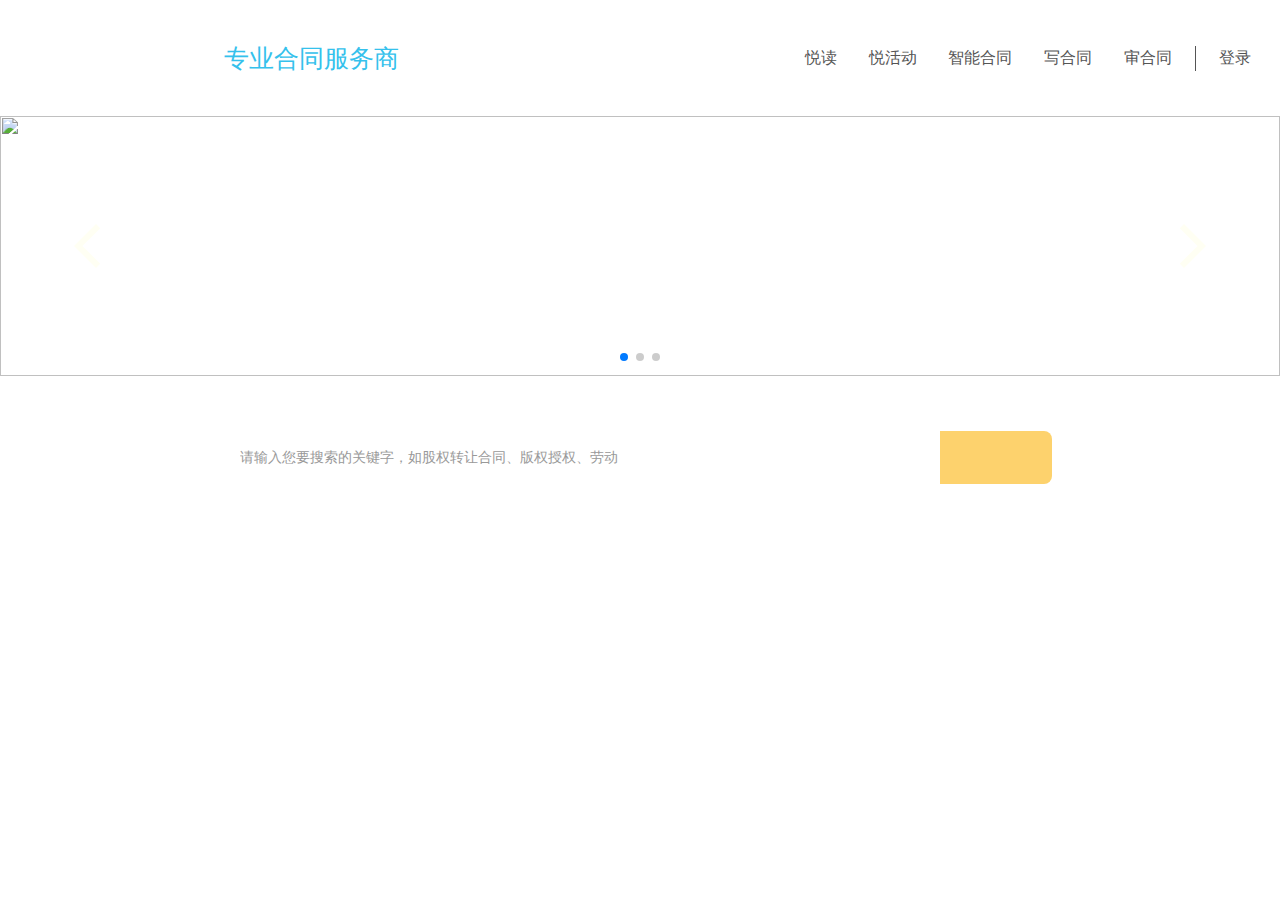
==== index.html @ 9ff9df7d "完成搜索框" ====
<!DOCTYPE html>
<html>
<head>
	<title></title>
	
	<!-- 最新版本的 Bootstrap 核心 CSS 文件 -->
	<link rel="stylesheet" href="https://cdn.bootcss.com/bootstrap/3.3.7/css/bootstrap.min.css" integrity="sha384-BVYiiSIFeK1dGmJRAkycuHAHRg32OmUcww7on3RYdg4Va+PmSTsz/K68vbdEjh4u" crossorigin="anonymous">
	<link rel="stylesheet" type="text/css" href="./css/index.css">
	<!--字体图标-->
	<link rel="stylesheet" type="text/css" href="http://cdn.bootcss.com/font-awesome/4.7.0/css/font-awesome.min.css">
	<link rel="stylesheet" type="text/css" href="./css/bootstrap.min.css">
	<script type="text/javascript" src="./js/bootstrap.js"></script>
	<meta charset="utf-8">
	<link rel="stylesheet" type="text/css" href="./css/swiper.css">
	<script type="text/javascript" src="./js/swiper.js"></script>

	<style type="text/css">
		
		.swiper-button-prev{
		background-image:url("data:image/svg+xml;charset=utf-8,%3Csvg%20xmlns%3D'http%3A%2F%2Fwww.w3.org%2F2000%2Fsvg'%20viewBox%3D'0%200%2027%2044'%3E%3Cpath%20d%3D'M0%2C22L22%2C0l4.2%2C4.2L8.4%2C22l17.8%2C17.8L22%2C44L0%2C22z'%20fill%3D'%23FFFFF3'%2F%3E%3C%2Fsvg%3E");
		margin-left: 5%;
		
	}
	.swiper-button-next{
		background-image:url("data:image/svg+xml;charset=utf-8,%3Csvg%20xmlns%3D'http%3A%2F%2Fwww.w3.org%2F2000%2Fsvg'%20viewBox%3D'0%200%2027%2044'%3E%3Cpath%20d%3D'M27%2C22L5%2C44l-4.2-4.2L18.6%2C22L0.8%2C4.2L5%2C0z'%20fill%3D'%23FFFFF3'%2F%3E%3C%2Fsvg%3E");
		margin-right: 5%;
		
	}
	
	</style>

</head>
<body>
		

	<!--导航-->
	
	<nav class="nav">
		<div class="nav-top-cont container-fluid ">

			<div class="navbar-header">
				<a class="logo1" href="http://www.yuehetong.com"></a>
				<span class="logo2"> 专业合同服务商</span>
			</div>
			
			<div id="navbar-menu">
				<span id="top-main-menu">
					<a href="#" class="btn">悦读</a>
					<a href="#" class="btn">悦活动</a>
					<a href="#" class="btn">智能合同</a>
					<a href="#" class="btn">写合同</a>
					<a href="#" class="btn">审合同</a>
				</span>

				<span id="top-nav-login">
					<span class="split"></span>

					<a href="#" class="btn">
						<i class="fa fa-user-o" aria-hidden="true"></i>
						登录
					</a>

				</span>
			</div>

		</div>
	</nav><!--导航-->

	<!--轮播图-->
	<div class="swiper-container swiper-container-fade swiper-container-horizontal">
	    <div class="swiper-wrapper" style="transition-duration: 0ms;"><div class="swiper-slide swiper-slide-duplicate swiper-slide-prev" data-swiper-slide-index="2" style="width: 798px; transition-duration: 0ms; opacity: 1; transform: translate3d(0px, 0px, 0px);">
	        	<img src="https://s1.yuehetong.com/sitemedia/banner/20170726.jpg">
	        </div>
	        <div class="swiper-slide swiper-slide-active" data-swiper-slide-index="0" style="width: 798px; transition-duration: 0ms; opacity: 1; transform: translate3d(-798px, 0px, 0px);">
	        	<img src="https://s1.yuehetong.com/sitemedia/banner/20170505011.jpg">
	        </div>
	        <div class="swiper-slide swiper-slide-next" data-swiper-slide-index="1" style="width: 798px; transition-duration: 0ms; opacity: 0; transform: translate3d(-1596px, 0px, 0px);">
	        	<img src="https://s1.yuehetong.com/sitemedia/banner/20170505012.jpg">
	        </div>
	        <div class="swiper-slide swiper-slide-duplicate-prev" data-swiper-slide-index="2" style="width: 798px; transition-duration: 0ms; opacity: 0; transform: translate3d(-2394px, 0px, 0px);">
	        	<img src="https://s1.yuehetong.com/sitemedia/banner/20170726.jpg">
	        </div>
	    <div class="swiper-slide swiper-slide-duplicate swiper-slide-duplicate-active" data-swiper-slide-index="0" style="width: 798px; transition-duration: 0ms; opacity: 0; transform: translate3d(-3192px, 0px, 0px);">
	        	<img src="https://s1.yuehetong.com/sitemedia/banner/20170505011.jpg">
	        </div></div>
	    <!-- 如果需要分页器 -->
	    <div class="swiper-pagination swiper-pagination-clickable swiper-pagination-bullets"><span class="swiper-pagination-bullet swiper-pagination-bullet-active"></span><span class="swiper-pagination-bullet"></span><span class="swiper-pagination-bullet"></span></div>
	    
	    <!-- 如果需要导航按钮 -->
	    <div class="swiper-button-prev"></div>
	    <div class="swiper-button-next"></div>
	    
	    
	</div>

	<!--轮播图-->

	<!--搜索框-->
	<div class="search-index">
		<div class="col-sm-8 col-sm-offset-2 col-xs-12 s-inner">
			<p class="num-tips">&nbsp;</p>
			<div class="input-group">
				<input type="text" id="search-key" class="form-control" placeholder="请输入您要搜索的关键字，如股权转让合同、版权授权、劳动">
				<span class="input-group-btn">
					<a href="#" id="search-btn" class="btn" role="button"></a>
				</span>
			</div>
		</div>
	</div>
	<!--搜索框-->







<script>        
	  
    var swiper = new Swiper('.swiper-container', {
      
      spaceBetween: 0,
      autoplay: true,
      effect: 'fade',
      loop: true,
      pagination: {
        el: '.swiper-pagination',
        clickable: true,
      },
      navigation: {
        nextEl: '.swiper-button-next',
        prevEl: '.swiper-button-prev',
      },
    });
       
	  </script>



	
</body>
</html>
---- css/index.css ----
body{
	font-family: "Segoe UI","Lucida Grande",Helvetica,Arial,"Microsoft YaHei",FreeSans,Arimo,
				 "Droid Sans","wenquanyi micro hei","Hiragino Sans GB","Hiragino Sans GB W3",
				  FontAwesome,sans-serif;
	background: #f5f5f5;
	padding: 0;
	margin: 0;
}

a:link,a:focus,a:active,a:visited,.btn.active.focus,.btn.active:focus,.btn.focus,.btn:active.focus,.btn:active:focus,.btn:focus,.btn.active,.btn:active {
 text-decoration:none;
 outline:0;
 box-shadow:none;
 -webkit-box-shadow:none
}

.nav{
	margin-bottom: 0;
	padding-left: 0;
	list-style: none;
}
.nav-top-cont{
	height: 115px;
	line-height: 115px;
	padding-left: 80px;
	background: #fff;
}

#navbar-menu{
	display: block;
	float: right;
	height: 115px;
	line-height: 115px;
}

#navbar-menu #top-nav-bt{
	display: inline-block;
	font-size: 1.5em;
	margin-top: -3px;
}

#navbar-menu .btn{
	
}

#navbar-menu a {
	color: #555;
	padding: 3px 10px; 
	font-size: 1.14em;
	margin: 0 3px;
}


#navbar-menu a:hover {
	 background: #35c1ec;
	 border-radius: 6px;
	 color: #fff;
}
#navbar-menu a.sel {
	
}
#navbar-menu a.top-notice,#navbar-menu a.top-notice:hover {
	
}


#navbar-menu .split{
	display: inline-block;
	margin: 0 5px;
	border-left: 1px solid #555;
	color: #555;
	
	height: 25px;
	vertical-align: middle;
}

.logo1{
	width: 195px;
	height: 80px;
	margin-top: 5px;
	
	background: url(https://s1.yuehetong.com/sitemedia/pics/yue-sprit001.png) no-repeat 0px 0px;
	display: inline-block;
	vertical-align: middle;
}

.logo2{
	font-size: 1.8em;
	padding-left: 10px;
	font-weight: 100;
	color: #35c1ec;
	vertical-align: middle;
	margin:0;
	line-height: 115px;
}


.search-index{
	height: 150px;
	background: url('https://s1.yuehetong.com/sitemedia/pics/s_bg.jpg');
	background-repeat: repeat; 
}
.s-inner{
	margin-top: 25px;
}
#search-key{
	border-top-left-radius: 8px;
	border-bottom-left-radius: 8px;
	height: 53px;
	box-shadow: none;
	border: 0;
}

#search-btn{
	height: 53px;
	width: 112px;
	border-top-right-radius: 8px;
	border-bottom-right-radius: 8px;
	background: #fdd26d url(https://s1.yuehetong.com/sitemedia/pics/yue-sprit001.png) 50% -125px no-repeat;
}


 .swiper-container {
      width: 100%;
      height: 260px;
      
    }
    .swiper-slide {
      text-align: center;
      font-size: 18px;
      background: #fff;

      /* Center slide text vertically */
      display: -webkit-box;
      display: -ms-flexbox;
      display: -webkit-flex;
      display: flex;
      -webkit-box-pack: center;
      -ms-flex-pack: center;
      -webkit-justify-content: center;
      justify-content: center;
      -webkit-box-align: center;
      -ms-flex-align: center;
      -webkit-align-items: center;
      align-items: center;
    }

	
    .swiper-slide img{
    	height: 100%;
    	width: 100%;
    }
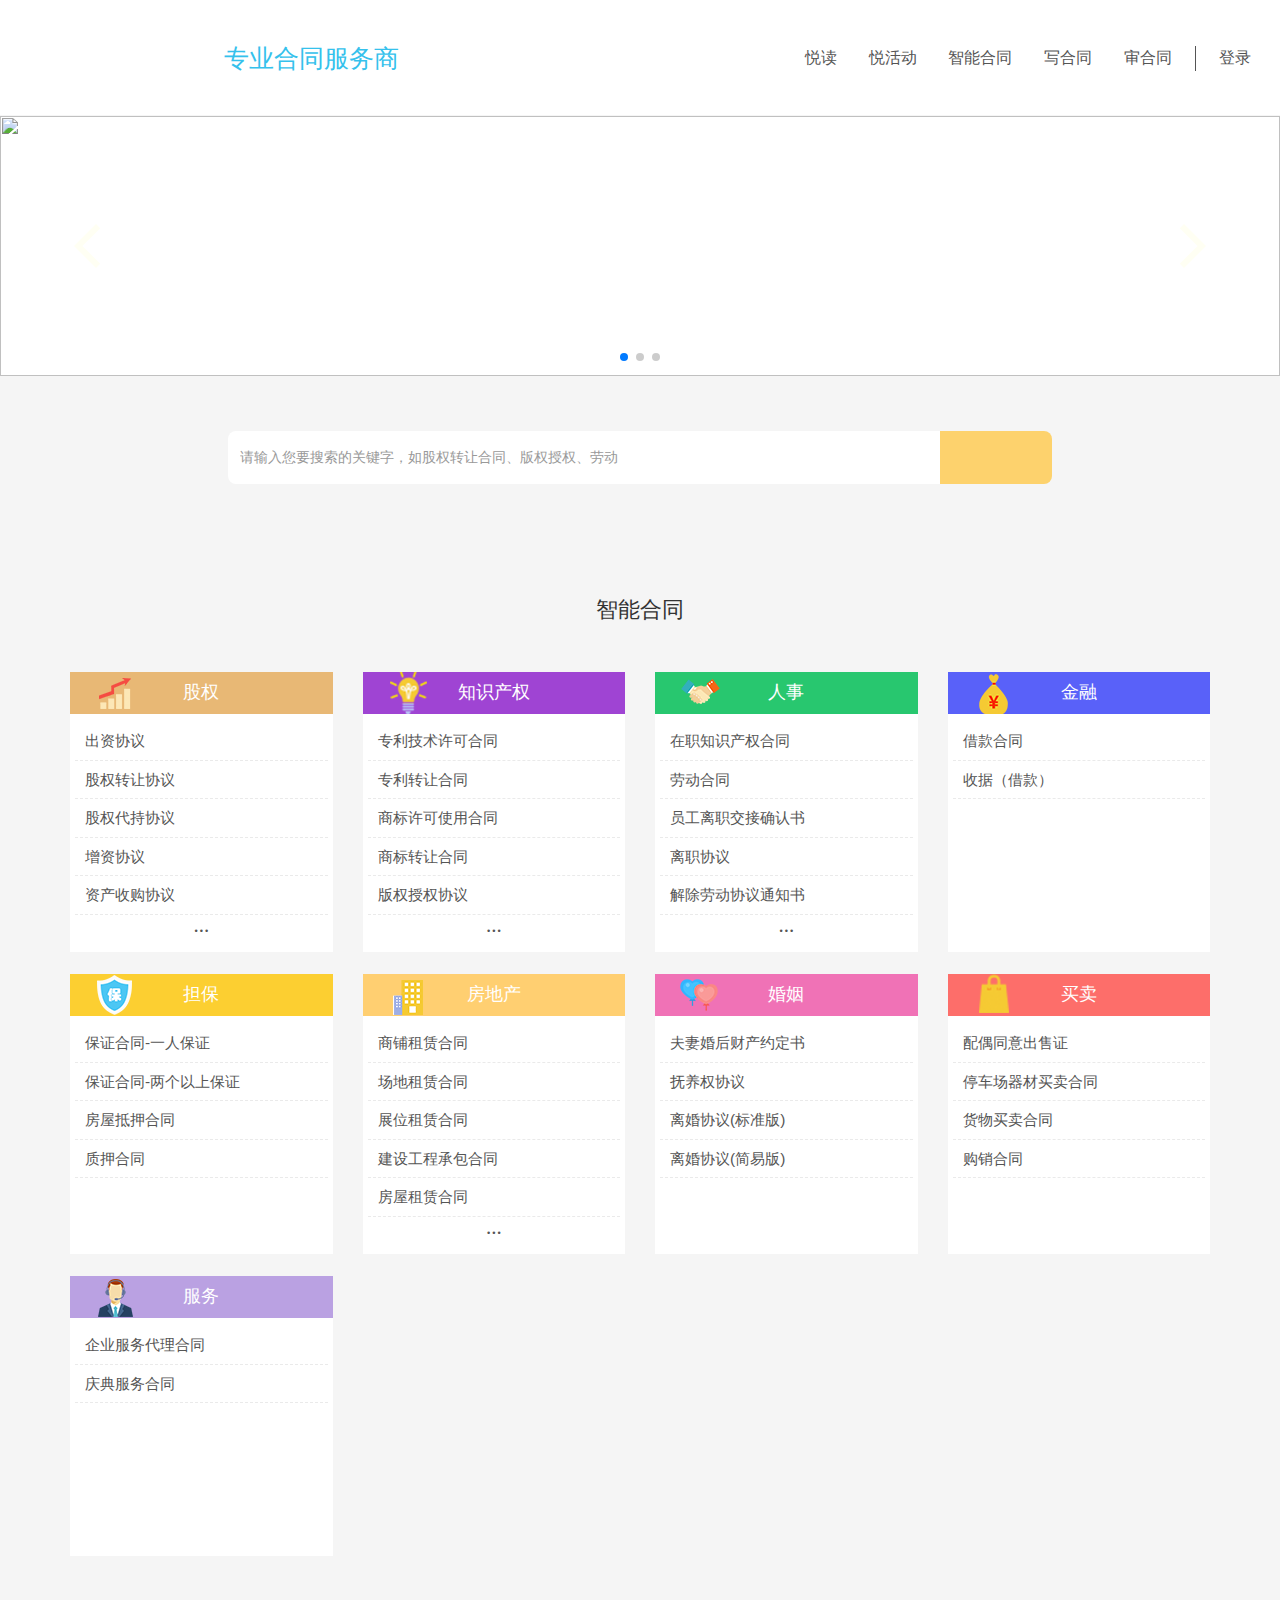
==== commit 81fed5d4: "index-group" ====
--- a/index.html
+++ b/index.html
@@ -25,6 +25,10 @@
 		background-image:url("data:image/svg+xml;charset=utf-8,%3Csvg%20xmlns%3D'http%3A%2F%2Fwww.w3.org%2F2000%2Fsvg'%20viewBox%3D'0%200%2027%2044'%3E%3Cpath%20d%3D'M27%2C22L5%2C44l-4.2-4.2L18.6%2C22L0.8%2C4.2L5%2C0z'%20fill%3D'%23FFFFF3'%2F%3E%3C%2Fsvg%3E");
 		margin-right: 5%;
 		
+	}
+
+	body{
+		background-color: #f5f5f5;
 	}
 	
 	</style>
@@ -110,6 +114,188 @@
 	<!--搜索框-->
 
 
+	<!--智能合同-->
+	<div class="container index-body">
+
+		<h2 class="index-title">智能合同</h2>
+		<div class="row">
+
+			<!--主体部分-->
+			<div id="index-group" >
+
+				<!--股权-->
+				<div id="aic_interest" class="col-md-3 col-sm-4 col-xs-6 i-c-item-outer">
+					<div class="i-c-item">
+						<a href="#">
+							<div class="i-c-p i-c-p2">
+								<h2 class="i-c-ph">股权</h2>
+							</div>
+						</a>
+						<ul class="i-c-list">
+							<li><a href="#" title="出资协议">出资协议</a></li>
+							<li><a href="#" title="股权转让协议">股权转让协议</a></li>
+							<li><a href="#" title="股权代持协议">股权代持协议</a></li>
+							<li><a href="#" title="增资协议">增资协议</a></li>
+							<li><a href="#" title="资产收购协议">资产收购协议</a></li>
+						</ul>
+						<a href="#" class="more-bt2">...</a>
+					</div>
+				</div>
+
+				<!--知识产权-->
+				<div id="aic_cp" class="col-md-3 col-sm-4 col-xs-6 i-c-item-outer">
+					<div class="i-c-item">
+						<a href="#">
+							<div class="i-c-p i-c-p7">
+								<h2 class="i-c-ph">知识产权</h2>
+							</div>
+						</a>
+						<ul class="i-c-list">
+							<li><a href="#" title="专利技术许可合同">专利技术许可合同</a></li>
+							<li><a href="#" title="专利转让合同">专利转让合同</a></li>
+							<li><a href="#" title="商标许可使用合同">商标许可使用合同</a></li>
+							<li><a href="#" title="商标转让合同">商标转让合同</a></li>
+							<li><a href="#" title="版权授权协议">版权授权协议</a></li>
+						</ul>
+						<a href="#" class="more-bt2">...</a>
+					</div>
+				</div>
+				
+				<!--人事-->
+				<div id="aic_hr" class="col-md-3 col-sm-4 col-xs-6 i-c-item-outer">
+					<div class="i-c-item">
+						<a href="#">
+							<div class="i-c-p i-c-p5">
+								<h2 class="i-c-ph">人事</h2>
+							</div>
+						</a>
+						<ul class="i-c-list">
+							<li><a href="#" title="在职知识产权合同">在职知识产权合同</a></li>
+							<li><a href="#" title="劳动合同">劳动合同</a></li>
+							<li><a href="#" title="员工离职交接确认书">员工离职交接确认书</a></li>
+							<li><a href="#" title="离职协议">离职协议</a></li>
+							<li><a href="#" title="解除劳动协议通知书">解除劳动协议通知书</a></li>
+						</ul>
+						<a href="#" class="more-bt2">...</a>
+					</div>
+				</div>
+
+				<!--金融-->
+				<div id="aic_finance" class="col-md-3 col-sm-4 col-xs-6 i-c-item-outer">
+					<div class="i-c-item">
+						<a href="#">
+							<div class="i-c-p i-c-p1">
+								<h2 class="i-c-ph">金融</h2>
+							</div>
+						</a>
+						<ul class="i-c-list">
+							<li><a href="#" title="借款合同">借款合同</a></li>
+							<li><a href="#" title="收据（借款）">收据（借款）</a></li>
+							
+						</ul>
+						
+					</div>
+				</div>			
+
+				<!--担保-->
+				<div id="aic_guarantee" class="col-md-3 col-sm-4 col-xs-6 i-c-item-outer">
+					<div class="i-c-item">
+						<a href="#">
+							<div class="i-c-p i-c-p4">
+								<h2 class="i-c-ph">担保</h2>
+							</div>
+						</a>
+						<ul class="i-c-list">
+							<li><a href="#" title="保证合同-一人保证">保证合同-一人保证</a></li>
+							<li><a href="#" title="保证合同-两个以上保证">保证合同-两个以上保证</a></li>
+							<li><a href="#" title="房屋抵押合同">房屋抵押合同</a></li>
+							<li><a href="#" title="质押合同">质押合同</a></li>
+						</ul>
+						
+					</div>
+				</div>
+
+				<!--房地产-->
+				<div id="aic_estate" class="col-md-3 col-sm-4 col-xs-6 i-c-item-outer">
+					<div class="i-c-item">
+						<a href="#">
+							<div class="i-c-p i-c-p6">
+								<h2 class="i-c-ph">房地产</h2>
+							</div>
+						</a>
+						<ul class="i-c-list">
+							<li><a href="#" title="商铺租赁合同">商铺租赁合同</a></li>
+							<li><a href="#" title="场地租赁合同(农村)">场地租赁合同</a></li>
+							<li><a href="#" title="展位租赁合同">展位租赁合同</a></li>
+							<li><a href="#" title="建设工程承包合同">建设工程承包合同</a></li>
+							<li><a href="#" title="房屋租赁合同">房屋租赁合同</a></li>
+						</ul>
+						<a href="#" class="more-bt2">...</a>
+					</div>
+				</div>
+
+				<!--婚姻-->
+				<div id="aic_marriage" class="col-md-3 col-sm-4 col-xs-6 i-c-item-outer">
+					<div class="i-c-item">
+						<a href="#">
+							<div class="i-c-p i-c-p3">
+								<h2 class="i-c-ph">婚姻</h2>
+							</div>
+						</a>
+						<ul class="i-c-list">
+							<li><a href="#" title="夫妻婚后财产约定书">夫妻婚后财产约定书</a></li>
+							<li><a href="#" title="抚养权协议">抚养权协议</a></li>
+							<li><a href="#" title="离婚协议(标准版)">离婚协议(标准版)</a></li>
+							<li><a href="#" title="离婚协议(简易版)">离婚协议(简易版)</a></li>
+						</ul>
+						
+					</div>
+				</div>
+
+				<!--买卖-->
+				<div id="aic_sale" class="col-md-3 col-sm-4 col-xs-6 i-c-item-outer">
+					<div class="i-c-item">
+						<a href="#">
+							<div class="i-c-p i-c-p8">
+								<h2 class="i-c-ph">买卖</h2>
+							</div>
+						</a>
+						<ul class="i-c-list">
+							<li><a href="#" title="配偶同意出售证">配偶同意出售证</a></li>
+							<li><a href="#" title="停车场器材买卖合同">停车场器材买卖合同</a></li>
+							<li><a href="#" title="货物买卖合同">货物买卖合同</a></li>
+							<li><a href="#" title="购销合同">购销合同</a></li>
+						</ul>
+						
+					</div>
+				</div>	
+
+				<!--服务-->
+				<div id="aic_sevrice" class="col-md-3 col-sm-4 col-xs-6 i-c-item-outer">
+					<div class="i-c-item">
+						<a href="#">
+							<div class="i-c-p i-c-p9">
+								<h2 class="i-c-ph">服务</h2>
+							</div>
+						</a>
+						<ul class="i-c-list">
+							<li><a href="#" title="企业服务代理合同">企业服务代理合同</a></li>
+							<li><a href="#" title="庆典服务合同">庆典服务合同</a></li>	
+						</ul>
+						
+					</div>
+				</div>
+
+
+
+
+
+			</div>
+		</div>
+		
+	</div>
+	<!--智能合同-->
+
 
 
 
--- a/css/index.css
+++ b/css/index.css
@@ -11,9 +11,11 @@
  text-decoration:none;
  outline:0;
  box-shadow:none;
- -webkit-box-shadow:none
-}
-
+ -webkit-box-shadow:none;
+}
+
+
+/* 导航样式 */
 .nav{
 	margin-bottom: 0;
 	padding-left: 0;
@@ -95,37 +97,13 @@
 }
 
 
-.search-index{
-	height: 150px;
-	background: url('https://s1.yuehetong.com/sitemedia/pics/s_bg.jpg');
-	background-repeat: repeat; 
-}
-.s-inner{
-	margin-top: 25px;
-}
-#search-key{
-	border-top-left-radius: 8px;
-	border-bottom-left-radius: 8px;
-	height: 53px;
-	box-shadow: none;
-	border: 0;
-}
-
-#search-btn{
-	height: 53px;
-	width: 112px;
-	border-top-right-radius: 8px;
-	border-bottom-right-radius: 8px;
-	background: #fdd26d url(https://s1.yuehetong.com/sitemedia/pics/yue-sprit001.png) 50% -125px no-repeat;
-}
-
-
- .swiper-container {
+/* 轮播图样式 */
+.swiper-container {
       width: 100%;
       height: 260px;
       
-    }
-    .swiper-slide {
+}
+.swiper-slide {
       text-align: center;
       font-size: 18px;
       background: #fff;
@@ -143,10 +121,136 @@
       -ms-flex-align: center;
       -webkit-align-items: center;
       align-items: center;
-    }
-
-	
-    .swiper-slide img{
+}
+
+	
+.swiper-slide img{
     	height: 100%;
     	width: 100%;
-    }+}
+
+
+/* 搜素框样式 */
+.search-index{
+	height: 150px;
+	background: url('https://s1.yuehetong.com/sitemedia/pics/s_bg.jpg');
+	background-repeat: repeat; 
+}
+.s-inner{
+	margin-top: 25px;
+}
+#search-key{
+	border-top-left-radius: 8px;
+	border-bottom-left-radius: 8px;
+	height: 53px;
+	box-shadow: none;
+	border: 0;
+}
+
+#search-btn{
+	height: 53px;
+	width: 112px;
+	border-top-right-radius: 8px;
+	border-bottom-right-radius: 8px;
+	background: #fdd26d url(https://s1.yuehetong.com/sitemedia/pics/yue-sprit001.png) 50% -125px no-repeat;
+}
+
+/* 智能合同样式 */
+
+.index-body{
+	margin-top: 22px;
+	margin-bottom: 22px;
+}
+
+.index-title{
+	text-align: center;
+	font-size: 1.6em;
+	margin-top: 50px;
+	margin-bottom: 50px;
+}
+
+.i-c-item{
+	height: 280px;
+	margin-bottom: 22px;
+	background-color: #fff;
+	overflow: hidden;
+}
+
+.i-c-item .more-bt2{
+	font-size: 1.5em;
+	margin-top: -5px;
+	font-family: "新宋体","宋体";
+	display: block;
+	text-align: center;
+}
+
+.i-c-item-outer{
+	padding-left: 10px;
+	padding-right: 10px;
+}
+
+#index-group .i-c-p{
+	height:42px;
+	position: relative;
+	overflow: hidden;
+	text-align: center;
+}
+#index-group .i-c-item a{
+	color: #555;
+	text-decoration: none;
+}
+.i-c-list{
+	padding: 8px 5px 0 5px;
+	margin-bottom: 0;
+}
+
+.i-c-list li{
+	height: 2.5em;
+	line-height: 2.5em;
+	list-style: none;
+	border-bottom: 1px dashed #eaeaea;
+	padding-left: 10px;
+	font-size: 1.1em;
+	overflow: hidden;
+}
+
+.i-c-ph{
+	color: #fff;
+	font-size: 1.3em;
+	text-align: center;
+	margin: 0;
+	position: absolute;
+	z-index: 10;
+	font-weight: 400;
+	left: 0;
+	width: 100%;
+	bottom: .7em;
+}
+.i-c-p1{
+	background: #5961F9 url("../img/yue-sprit004.png") no-repeat 25px 1px
+}
+.i-c-p2{
+	background: #e8b875 url("../img/yue-sprit004.png") no-repeat 25px -47px
+}
+.i-c-p3{
+	background: #F072B6 url("../img/yue-sprit004.png") no-repeat 25px -89px
+}
+.i-c-p4{
+	background: #FCCF31 url("../img/yue-sprit004.png") no-repeat 25px -130px
+}
+.i-c-p5{
+	background: #28C76F url("../img/yue-sprit004.png") no-repeat 25px -172px
+}
+.i-c-p6{
+	background: #FFCF71 url("../img/yue-sprit004.png") no-repeat 25px -208px
+}
+.i-c-p7{
+	background: #9F44D3  url("../img/yue-sprit004.png") no-repeat 25px -260px
+}
+.i-c-p8{
+	background: #FD6E6A url("../img/yue-sprit004.png") no-repeat 25px -315px
+}
+.i-c-p9{
+	background: #baa1e2 url("../img/yue-sprit004.png") no-repeat 25px -365px
+}
+
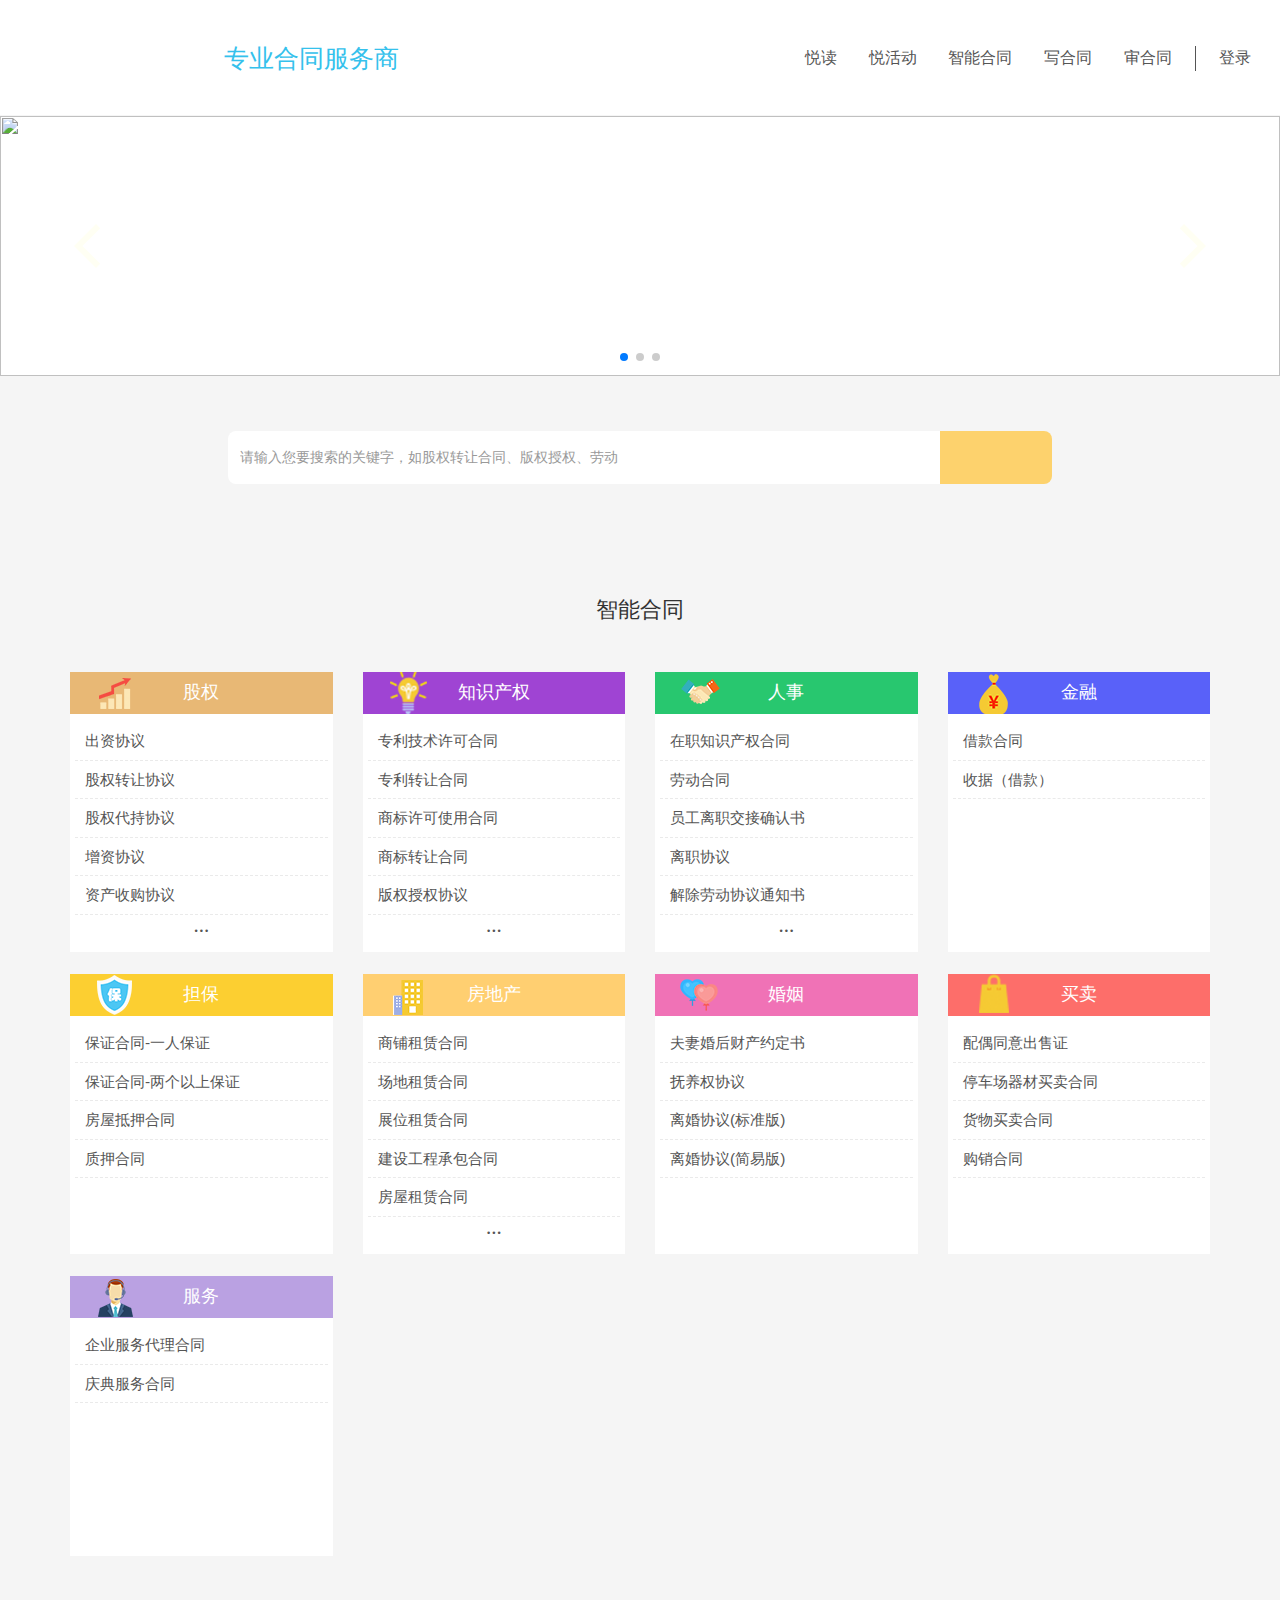
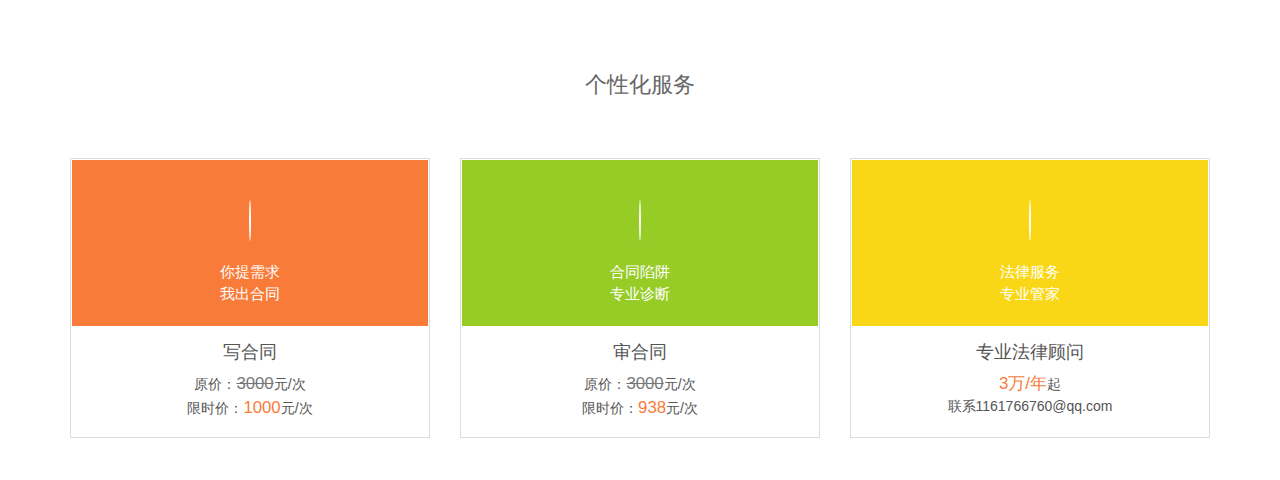
==== commit fae3954a: "个性化服务板块" ====
--- a/index.html
+++ b/index.html
@@ -190,8 +190,7 @@
 						</a>
 						<ul class="i-c-list">
 							<li><a href="#" title="借款合同">借款合同</a></li>
-							<li><a href="#" title="收据（借款）">收据（借款）</a></li>
-							
+							<li><a href="#" title="收据（借款）">收据（借款）</a></li>	
 						</ul>
 						
 					</div>
@@ -286,9 +285,7 @@
 					</div>
 				</div>
 
-
-
-
+				<div class="clearfix"></div>
 
 			</div>
 		</div>
@@ -296,6 +293,54 @@
 	</div>
 	<!--智能合同-->
 
+	<!--个性化服务-->
+	<div class="container-fluid main-body busrow">
+		<div class="container">
+			<h2 class="m-h2 m-h2-mb">个性化服务</h2>
+			<div class="row">
+				<!--你提需求，我出合同-->
+				<div class="col-sm-4 col-xs-12">
+					<a href="#" class="busblock" style="text-decoration: none;">
+						<div class="buspicblock" style="background: #f97b39">
+							<i class="fa fa-font" aria-hidden="true"></i>
+							<p>你提需求</p>
+							<p>我出合同</p>
+						</div>
+						<h2>写合同</h2>
+						<p><span>原价：<b class="price-y">3000</b>元/次</span></p>
+						<p><span>限时价：<b>1000</b>元/次</span></p>
+					</a>
+				</div>
+				<!--合同陷阱，专业诊断-->
+				<div class="col-sm-4 col-xs-12">
+					<a href="#" class="busblock" style="text-decoration: none;">
+						<div class="buspicblock" style="background: #97cb26;">
+							<i class="fa fa-pencil-square-o" aria-hidden="true"></i>
+							<p>合同陷阱</p>
+							<p>专业诊断</p>
+						</div>
+						<h2>审合同</h2>
+						<p><span>原价：<b class="price-y">3000</b>元/次</span></p>
+						<p><span>限时价：<b>938</b>元/次</span></p>
+					</a>
+				</div>
+				<!--法律服务，专业管家-->
+				<div class="col-sm-4 col-xs-12">
+					<a href="#" class="busblock" style="text-decoration: none;">
+						<div class="buspicblock" style="background: #fad716;;">
+							<i class="fa fa-graduation-cap" aria-hidden="true"></i>
+							<p>法律服务</p>
+							<p>专业管家</p>
+						</div>
+						<h2>专业法律顾问</h2>
+						<p><span><b>3万/年</b>起</span></p>
+						<p><span>联系1161766760@qq.com</span></p>
+					</a>
+				</div>
+			</div>
+		</div>
+	</div>
+	<!--个性化服务-->
 
 
 
--- a/css/index.css
+++ b/css/index.css
@@ -6,6 +6,7 @@
 	padding: 0;
 	margin: 0;
 }
+
 
 a:link,a:focus,a:active,a:visited,.btn.active.focus,.btn.active:focus,.btn.focus,.btn:active.focus,.btn:active:focus,.btn:focus,.btn.active,.btn:active {
  text-decoration:none;
@@ -254,3 +255,77 @@
 	background: #baa1e2 url("../img/yue-sprit004.png") no-repeat 25px -365px
 }
 
+.clearfix{
+	clear: both;
+}
+
+.main-body{
+	padding: 2em 2em 3em 2em;
+	color: #666;
+}
+
+.busrow{
+	background: #fff;
+}
+
+.m-h2{
+	font-size: 1.6em;
+	text-align: center;
+}
+.m-h2-mb{
+	margin: 2em 0;
+}
+.row{
+	margin-right: -15px;
+	margin-left: -15px;
+}
+.row a:hover{
+	color: #555;
+}
+.busblock{
+	display: block;
+	text-align: center;
+	cursor: pointer;
+	height: 280px;
+	margin-top: 15px;
+	border: 1px solid #ddd;
+	color: #555;	
+}
+.buspicblock{
+	color: #fff;
+	padding: 1.5em 0;
+	border: 1px solid #fff;
+}
+.buspicblock p{
+	font-size: 1.1em;
+}
+.busblock h2{
+	font-size: 1.3em;
+	margin:15px 0 10px 0;
+}
+
+.busblock i{
+	font-size: 2.5em;
+	font-weight: 100;
+	color: #fff;
+	width: 80px;
+	height: 80px;
+	text-align: center;
+	border: 1px solid;
+	margin-bottom: 0.3em;
+	border-radius: 50%;
+	line-height: 80px;
+}
+.busblock p{
+	margin:0;
+}
+
+.busblock b{
+	color: #f97b39;
+	font-weight: normal;
+	font-size: 1.2em;
+}
+.busblock .price-y{
+	color: #777;
+	text-decoration: line-through;
+}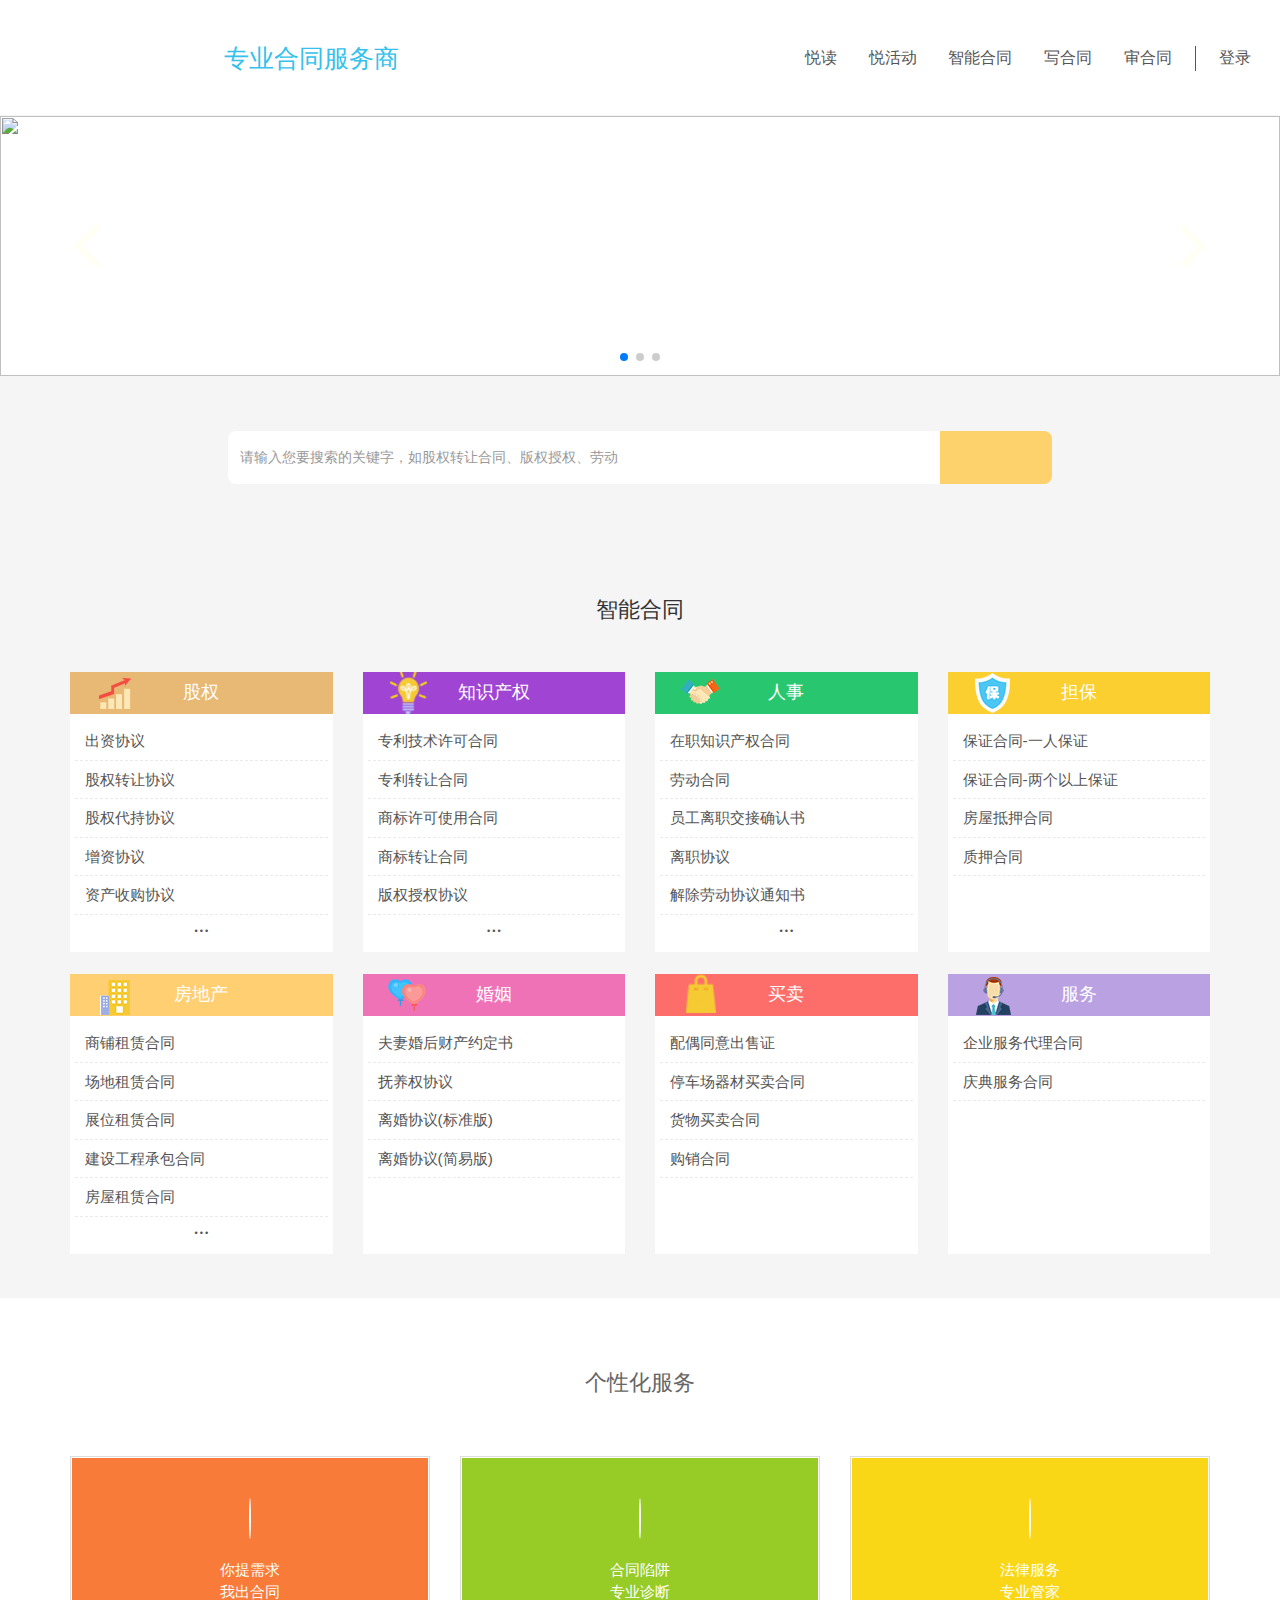
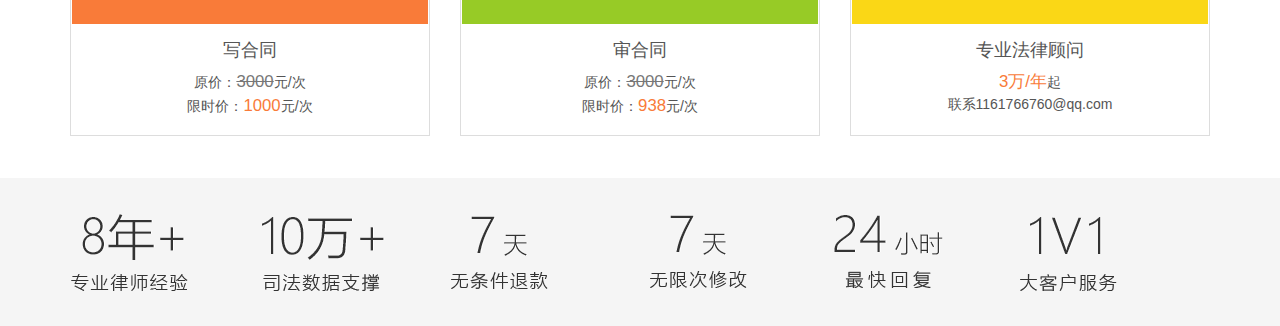
==== commit 1ad3193a: "优势板块" ====
--- a/index.html
+++ b/index.html
@@ -181,7 +181,7 @@
 				</div>
 
 				<!--金融-->
-				<div id="aic_finance" class="col-md-3 col-sm-4 col-xs-6 i-c-item-outer">
+				<!-- <div id="aic_finance" class="col-md-3 col-sm-4 col-xs-6 i-c-item-outer">
 					<div class="i-c-item">
 						<a href="#">
 							<div class="i-c-p i-c-p1">
@@ -194,7 +194,7 @@
 						</ul>
 						
 					</div>
-				</div>			
+				</div> -->			
 
 				<!--担保-->
 				<div id="aic_guarantee" class="col-md-3 col-sm-4 col-xs-6 i-c-item-outer">
@@ -341,6 +341,57 @@
 		</div>
 	</div>
 	<!--个性化服务-->
+
+	<!--优势-->
+	<div class="container-fluid begd">
+		<div class="container">
+			<!--优势1-->
+			<div class="youshi">
+				<div class="term term1">
+					<span class="youshi-d1">test</span>
+					<span class="youshi-d2">test</span>
+				</div>
+			</div>
+			<!--优势2-->	
+			<div class="youshi">
+				<div class="term term2">
+					<span class="youshi-d1">test</span>
+					<span class="youshi-d2">test</span>
+				</div>
+			</div>
+			<!--优势3-->
+			<div class="youshi">
+				<div class="term term3">
+					<span class="youshi-d1">test</span>
+					<span class="youshi-d2">test</span>
+				</div>
+			</div>
+			<!--优势4-->
+			<div class="youshi">
+				<div class="term term4">
+					<span class="youshi-d1">test</span>
+					<span class="youshi-d2">test</span>
+				</div>
+			</div>
+			<!--优势5-->
+			<div class="youshi">
+				<div class="term term5">
+					<span class="youshi-d1">test</span>
+					<span class="youshi-d2">test</span>
+				</div>
+			</div>
+			<!--优势6-->
+			<div class="youshi">
+				<div class="term term6">
+					<span class="youshi-d1">test</span>
+					<span class="youshi-d2">test</span>
+				</div>
+			</div>
+
+		</div>
+		
+	</div>
+	<!--优势-->
 
 
 
--- a/css/index.css
+++ b/css/index.css
@@ -328,4 +328,51 @@
 .busblock .price-y{
 	color: #777;
 	text-decoration: line-through;
-}+}
+
+
+.bged{
+	background: #ededed;
+}
+.youshi{
+	width: 16.3%;
+	display: inline-block;
+	margin: 2.5em 0;
+	text-align: center;
+	vertical-align: top;
+	border: 0;
+}
+.youshi .term{
+	width: 125px;
+	height: 78px;
+	background: url(../img/yue-sprit0052.png) no-repeat;
+}
+.youshi .term1{
+	width: 125px;
+	background-position: -130px 0;
+}
+.youshi .term2{
+	width: 125px;
+}
+.youshi .term3{
+	width: 100px;
+	background-position: -3px -85px;
+}
+.youshi .term4{
+	width: 113px;
+	background-position: 6px -168px;
+}
+.youshi .term5{
+	width: 120px;
+	background-position: -103px -168px;
+}
+.youshi .term6{
+	width: 100px;
+	background-position: -115px -83px;
+}
+.youshi-d1{
+	display: none;
+}
+.youshi-d2{
+	display: none;
+}
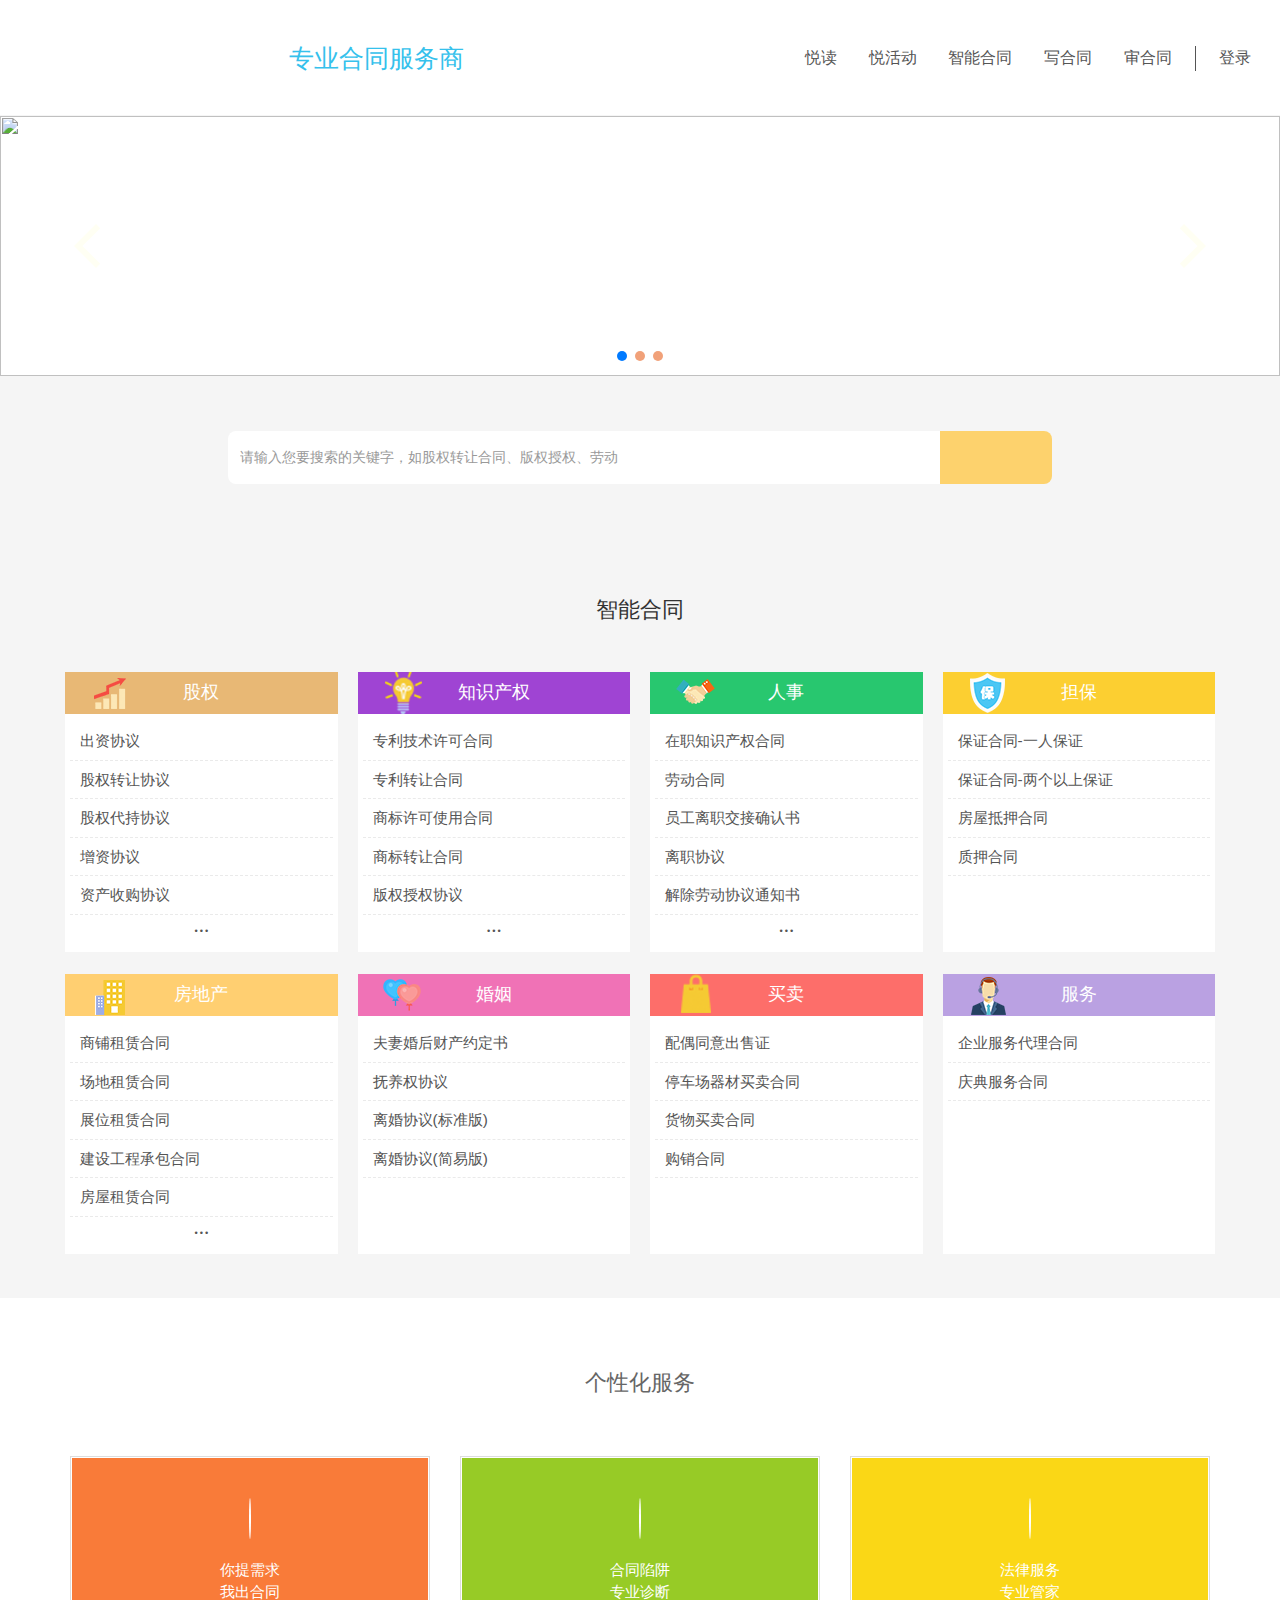
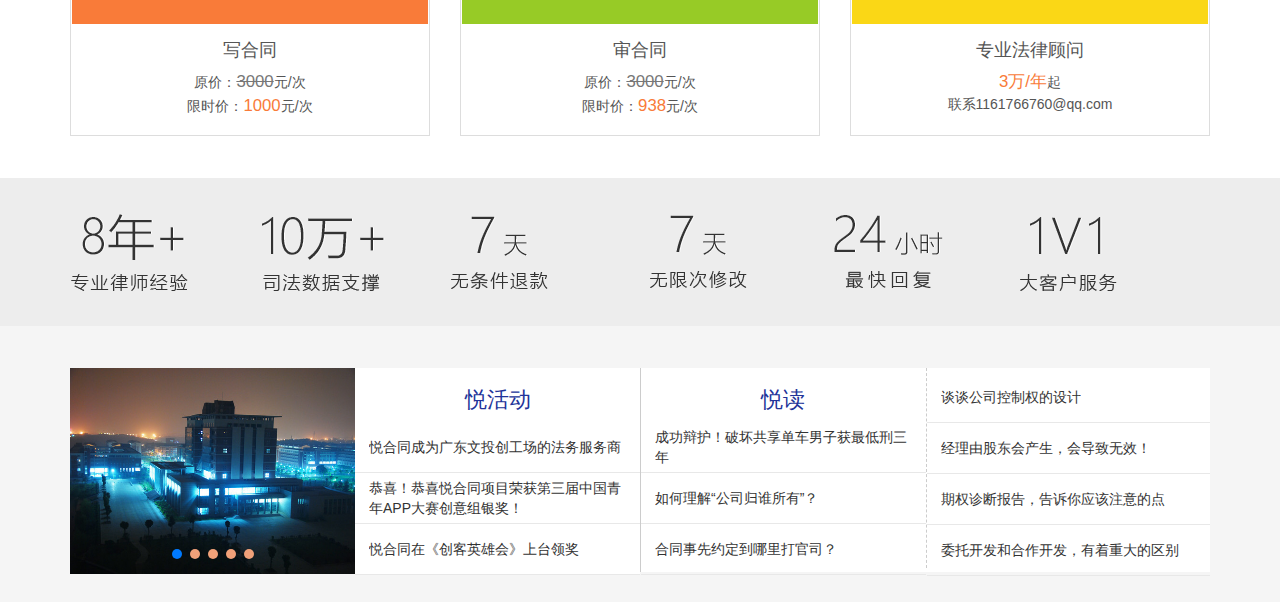
==== commit c772f9d9: "更新悦活动板块" ====
--- a/index.html
+++ b/index.html
@@ -5,15 +5,15 @@
 	
 	<!-- 最新版本的 Bootstrap 核心 CSS 文件 -->
 	<link rel="stylesheet" href="https://cdn.bootcss.com/bootstrap/3.3.7/css/bootstrap.min.css" integrity="sha384-BVYiiSIFeK1dGmJRAkycuHAHRg32OmUcww7on3RYdg4Va+PmSTsz/K68vbdEjh4u" crossorigin="anonymous">
-	<link rel="stylesheet" type="text/css" href="./css/index.css">
+	<meta charset="utf-8">
 	<!--字体图标-->
 	<link rel="stylesheet" type="text/css" href="http://cdn.bootcss.com/font-awesome/4.7.0/css/font-awesome.min.css">
 	<link rel="stylesheet" type="text/css" href="./css/bootstrap.min.css">
+	<link rel="stylesheet" type="text/css" href="./css/swiper.css">
+	<link rel="stylesheet" type="text/css" href="./css/index.css">
 	<script type="text/javascript" src="./js/bootstrap.js"></script>
-	<meta charset="utf-8">
-	<link rel="stylesheet" type="text/css" href="./css/swiper.css">
 	<script type="text/javascript" src="./js/swiper.js"></script>
-
+	
 	<style type="text/css">
 		
 		.swiper-button-prev{
@@ -27,6 +27,21 @@
 		
 	}
 
+	.swiper-pagination-bullet {
+      width: 10px;
+      height: 10px;
+      text-align: center;
+      line-height: 10px;
+      font-size: 12px;
+      color:#000;
+      opacity: 1;
+      background: #F1A179;
+    }
+    .swiper-pagination-bullet-active {
+      color:#fff;
+      background: #007AFF;
+    } 
+
 	body{
 		background-color: #f5f5f5;
 	}
@@ -72,7 +87,8 @@
 
 	<!--轮播图-->
 	<div class="swiper-container swiper-container-fade swiper-container-horizontal">
-	    <div class="swiper-wrapper" style="transition-duration: 0ms;"><div class="swiper-slide swiper-slide-duplicate swiper-slide-prev" data-swiper-slide-index="2" style="width: 798px; transition-duration: 0ms; opacity: 1; transform: translate3d(0px, 0px, 0px);">
+	    <div class="swiper-wrapper" style="transition-duration: 0ms;">
+	    	<div class="swiper-slide swiper-slide-duplicate swiper-slide-prev" data-swiper-slide-index="2" style="width: 798px; transition-duration: 0ms; opacity: 1; transform: translate3d(0px, 0px, 0px);">
 	        	<img src="https://s1.yuehetong.com/sitemedia/banner/20170726.jpg">
 	        </div>
 	        <div class="swiper-slide swiper-slide-active" data-swiper-slide-index="0" style="width: 798px; transition-duration: 0ms; opacity: 1; transform: translate3d(-798px, 0px, 0px);">
@@ -393,7 +409,86 @@
 	</div>
 	<!--优势-->
 
-
+	
+	<!--新闻-->
+	<div class="container">
+		<div class="row news-area">
+			<!--左侧板块-->
+			<div class="col-sm-6 news-area-l">
+				<!--轮播图-->
+				<div class="col-sm-6">
+					
+    				<div class="swiper-container-news swiper-container-fade swiper-container-horizontal" 
+    						id="swiper2">
+				       <div class="swiper-wrapper">
+				            <div class="swiper-slide">
+				                <img src="./img/news_pic1.jpg">
+				            </div>
+				            <div class="swiper-slide">
+				                <img src="./img/news_pic2.jpg">
+				            </div>
+				            <div class="swiper-slide">
+				                <img src="./img/news_pic3.jpg">
+				            </div>
+				            <div class="swiper-slide">
+				                <img src="./img/news_pic4.jpg">
+				            </div>
+				            <div class="swiper-slide">
+				                <img src="./img/news_pic5.jpg">
+				            </div>
+				      
+				   		</div>
+				   		<!-- 如果需要分页器 -->
+				        <div class="swiper-pagination swiper-pagination-clickable swiper-pagination-bullets">
+				        	<span class="swiper-pagination-bullet swiper-pagination-bullet-active"></span>
+				        	<span class="swiper-pagination-bullet"></span>
+				        	<span class="swiper-pagination-bullet"></span>
+				        </div>
+					</div>
+				</div>
+
+				<!--悦活动-->
+				<div class="col-sm-6">
+					<h2 class="m-h2"><a href="#" style="text-decoration: none; color: #239">悦活动</a></h2>
+					<ul class="eve-ul">
+						<li><a href="#" >悦合同成为广东文投创工场的法务服务商</a></li>
+						<li><a href="#" >恭喜！恭喜悦合同项目荣获第三届中国青年APP大赛创意组银奖！</a></li>
+						<li><a href="#" >悦合同在《创客英雄会》上台领奖</a></li>
+					</ul>
+				</div>
+				<!--清除浮动-->
+				<div clearfix></div>
+			</div>
+			
+			<!--右侧板块-->
+			<div class="col-sm-6 news-area-r">
+				<!--悦读-->
+				<div class="col-sm-6">
+					<h2 class="m-h2"><a href="#" style="text-decoration: none; color: #239">悦读</a></h2>
+					<ul class="eve-ul">
+						<li><a href="#" >成功辩护！破坏共享单车男子获最低刑三年</a></li>
+						<li><a href="#" >如何理解“公司归谁所有”？</a></li>
+						<li><a href="#" >合同事先约定到哪里打官司？</a></li>
+					</ul>
+				</div>
+
+				<!--最右边一列-->
+				<div class="col-sm-6 news-yb-last">
+					<ul class="eve-ul">
+						<li><a href="#" >谈谈公司控制权的设计</a></li>
+						<li><a href="#" >经理由股东会产生，会导致无效！</a></li>
+						<li><a href="#" >期权诊断报告，告诉你应该注意的点</a></li>
+						<li><a href="#" >委托开发和合作开发，有着重大的区别</a></li>
+					</ul>
+				</div>
+			</div>
+
+
+
+		</div>
+	</div>
+
+	<!--新闻-->
 
 
 
@@ -414,9 +509,25 @@
         prevEl: '.swiper-button-prev',
       },
     });
-       
-	  </script>
-
+      
+</script>
+ <script>
+    var swiper2 = new Swiper('.swiper-container-news', {
+         
+      spaceBetween: 0,
+      autoplay: true,
+      effect: 'fade',
+      loop: true,
+      pagination: {
+        el: '.swiper-pagination',
+        clickable: true,
+      },
+      navigation: {
+        nextEl: '.swiper-button-next',
+        prevEl: '.swiper-button-prev',
+      },
+    });
+</script>
 
 
 	
--- a/css/index.css
+++ b/css/index.css
@@ -331,7 +331,7 @@
 }
 
 
-.bged{
+.begd{
 	background: #ededed;
 }
 .youshi{
@@ -376,3 +376,52 @@
 .youshi-d2{
 	display: none;
 }
+
+
+.news-area{
+	margin: 3em 0 2em 0;
+}
+.news-area-l,.news-area-r{
+	background: #fff;
+	padding: 0;
+}
+.news-area-r{
+	border-left: 1px solid #ccc;
+}
+
+.news-area-l .col-sm-6,.news-area-r .col-sm-6{
+	padding: 0;
+}
+
+.swiper-container-news{
+	width: 100%;
+	height: 206px;
+}
+
+.eve-ul{
+	height: 150px;
+	padding: 0;
+	margin: 0;
+}
+.eve-ul li{
+	list-style: none;
+	padding: 0 1em;
+	border-bottom: 1px solid #e8e8e8;
+}
+.eve-ul li:hover{
+	background: #fafafa;
+	border-right: 3px solid #97cb26;
+}
+.eve-ul li a{
+	text-decoration: none;
+	display: table-cell;
+	height: 50px;
+	color: #333;
+	vertical-align: middle;
+	overflow: hidden;
+}
+.news-area-r .news-yb-last{
+	padding-top: 4px;
+	height: 200px;
+	border-left: 1px dashed #ccc;
+}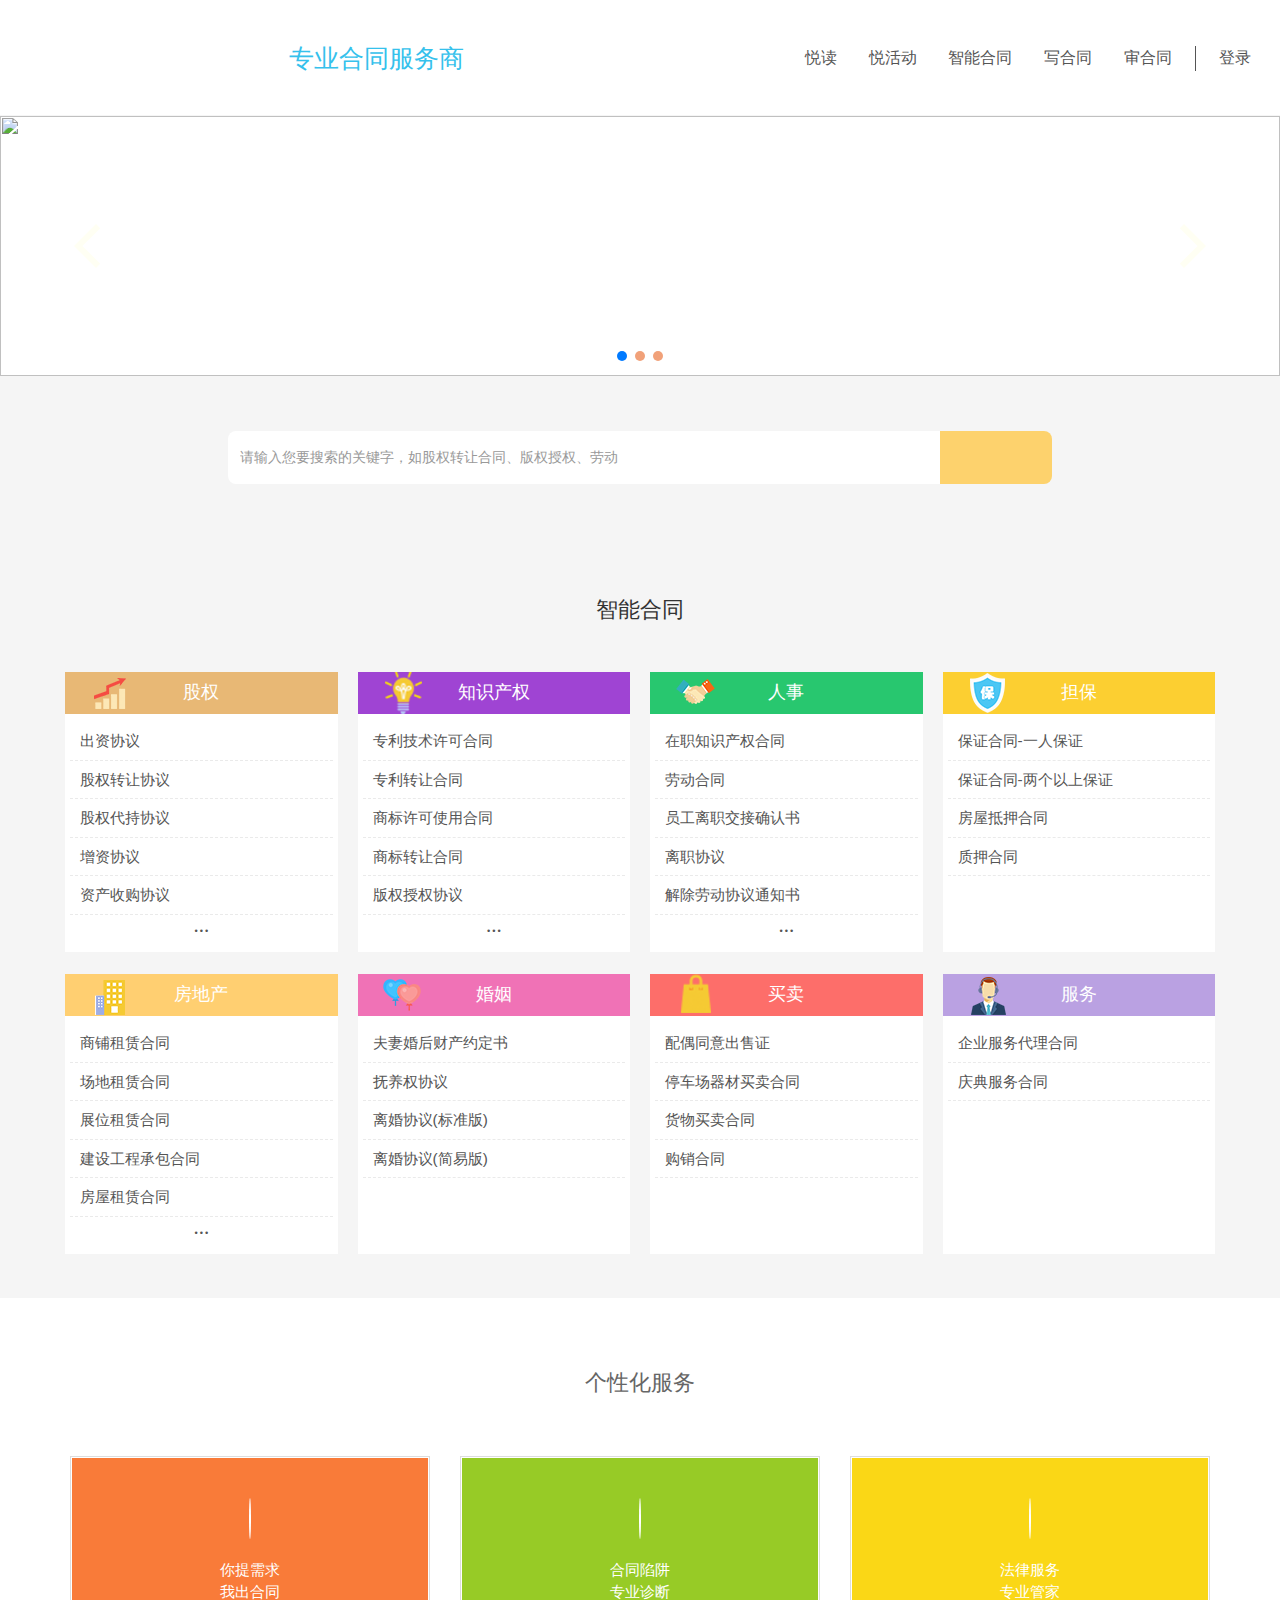
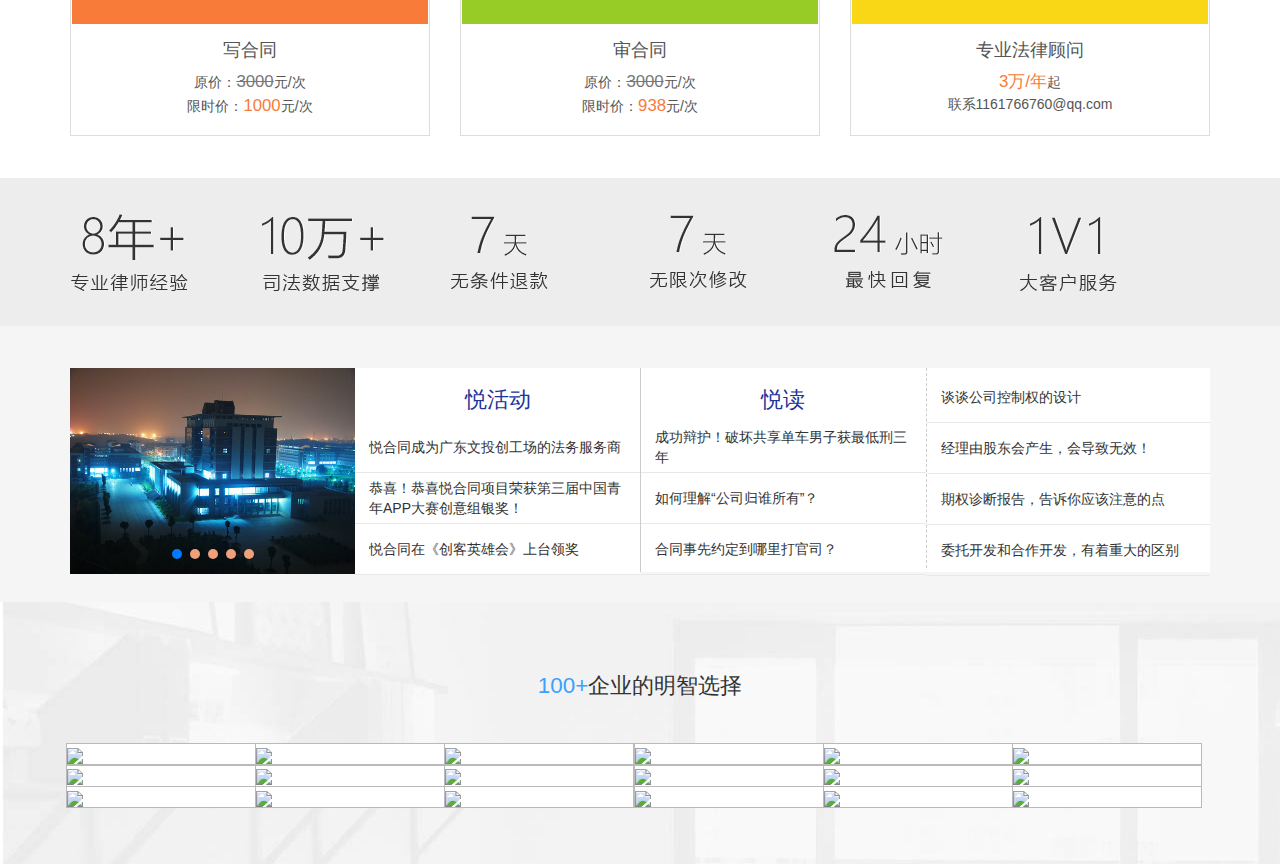
==== commit 1bb2df81: "企业模块" ====
--- a/index.html
+++ b/index.html
@@ -487,8 +487,37 @@
 
 		</div>
 	</div>
-
 	<!--新闻-->
+
+
+	<!--企业-->
+	<div class="container-fluid main-body2">
+		<div id="user-logo" class="container">
+			<h2 class="m-h2 m-h2-mb"><b>100+</b>企业的明智选择</h2>
+			<div class="m-brand"><img src="https://s1.yuehetong.com/clogo/bosk.png"></div>
+			<div class="m-brand"><img src="https://s1.yuehetong.com/clogo/xinli001.png"></div>
+			<div class="m-brand"><img src="https://s1.yuehetong.com/clogo/wyqc.png"></div>
+			<div class="m-brand"><img src="https://s1.yuehetong.com/clogo/xns.png"></div>
+			<div class="m-brand"><img src="https://s1.yuehetong.com/clogo/rjl.png"></div>
+			<div class="m-brand"><img src="https://s1.yuehetong.com/clogo/byzs.png"></div>
+
+			<div class="m-brand"><img src="https://s1.yuehetong.com/clogo/ctyxfzjjh.png"></div>
+			<div class="m-brand"><img src="https://s1.yuehetong.com/clogo/kesuichong.jpg"></div>
+			<div class="m-brand"><img src="https://s1.yuehetong.com/clogo/yhc.png"></div>
+			<div class="m-brand"><img src="https://s1.yuehetong.com/clogo/zmr.png"></div>
+			<div class="m-brand"><img src="https://s1.yuehetong.com/clogo/rrck.png"></div>
+			<div class="m-brand"><img src="https://s1.yuehetong.com/clogo/smarter.png"></div>
+
+			<div class="m-brand"><img src="https://s1.yuehetong.com/clogo/meiyi1.png"></div>
+			<div class="m-brand"><img src="https://s1.yuehetong.com/clogo/bomboo.jpg"></div>
+			<div class="m-brand"><img src="https://s1.yuehetong.com/clogo/painimei.jpg"></div>
+			<div class="m-brand"><img src="https://s1.yuehetong.com/clogo/dandelo.jpg"></div>
+			<div class="m-brand"><img src="https://s1.yuehetong.com/clogo/ever-win.jpg"></div>
+			<div class="m-brand"><img src="https://s1.yuehetong.com/clogo/zway.jpg"></div>
+		</div>
+		
+	</div>
+	<!--企业-->
 
 
 
--- a/css/index.css
+++ b/css/index.css
@@ -272,6 +272,10 @@
 	font-size: 1.6em;
 	text-align: center;
 }
+.m-h2 b{
+	color: #39a1ff;
+	font-weight: normal;
+}
 .m-h2-mb{
 	margin: 2em 0;
 }
@@ -424,4 +428,37 @@
 	padding-top: 4px;
 	height: 200px;
 	border-left: 1px dashed #ccc;
+}
+
+.main-body2{
+	background: url("../img/ent-bg.jpg");
+	padding: 2em 0 4em 0;
+}
+.m-brand,.c-brand{
+	display:inline-block;
+ 	vertical-align:top;
+ 	overflow:hidden;
+ 	width:16.666667%;
+ 	height:auto;
+ 	border:1px solid #bababa;
+ 	margin-left:-4.5px;
+ 	margin-top:-0.5px;
+ 	background:#fff;
+ 	cursor:pointer
+}
+.m-brand img,.c-brand img {
+ width:100%;
+ height:auto;
+ -webkit-transition:all .6s cubic-bezier(.19,1,.22,1);
+ transition:all .6s cubic-bezier(.19,1,.22,1)
+}
+.m-brand img:hover,.c-brand img:hover {
+ -webkit-transform:scale(1.08);
+ transform:scale(1.08)
+}
+.m-brand img.gray {
+ -webkit-filter:grayscale(100%);
+ -webkit-filter:grayscale(1);
+ filter:grayscale(100%);
+ filter:gray
 }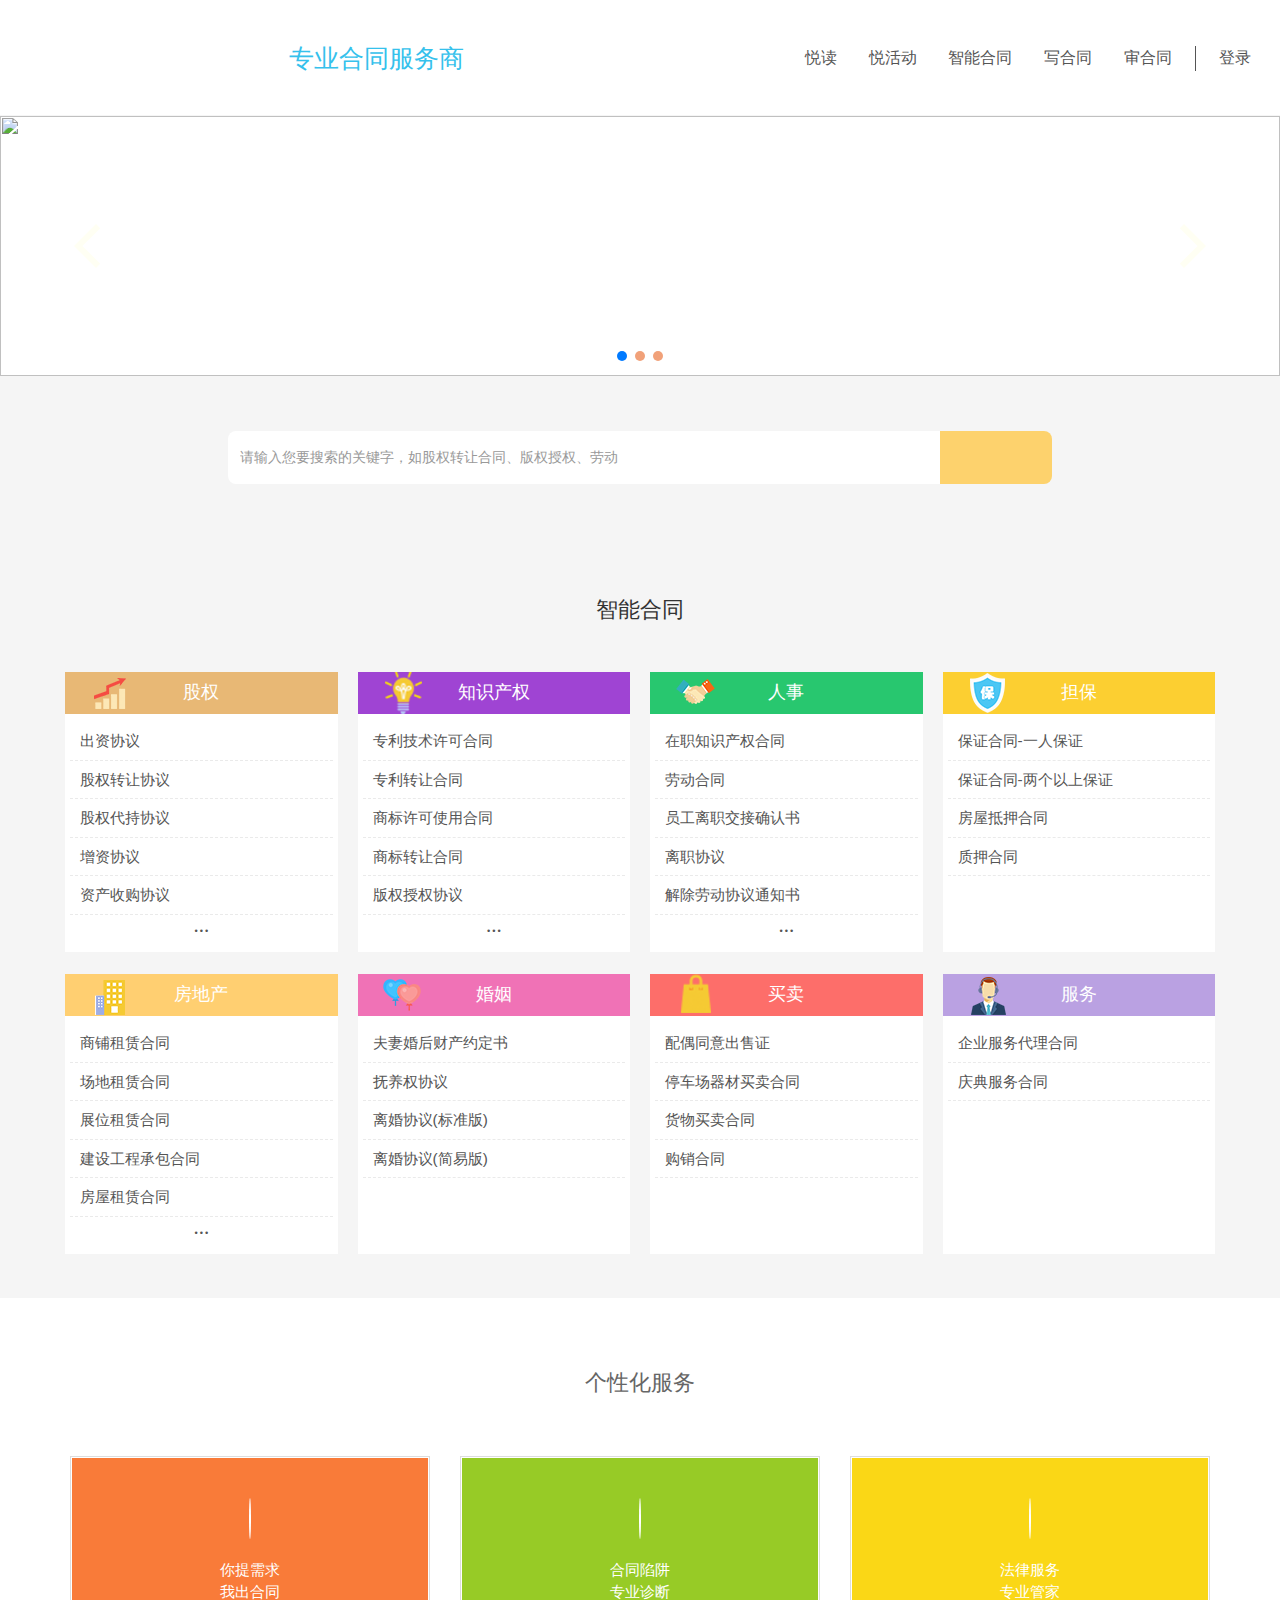
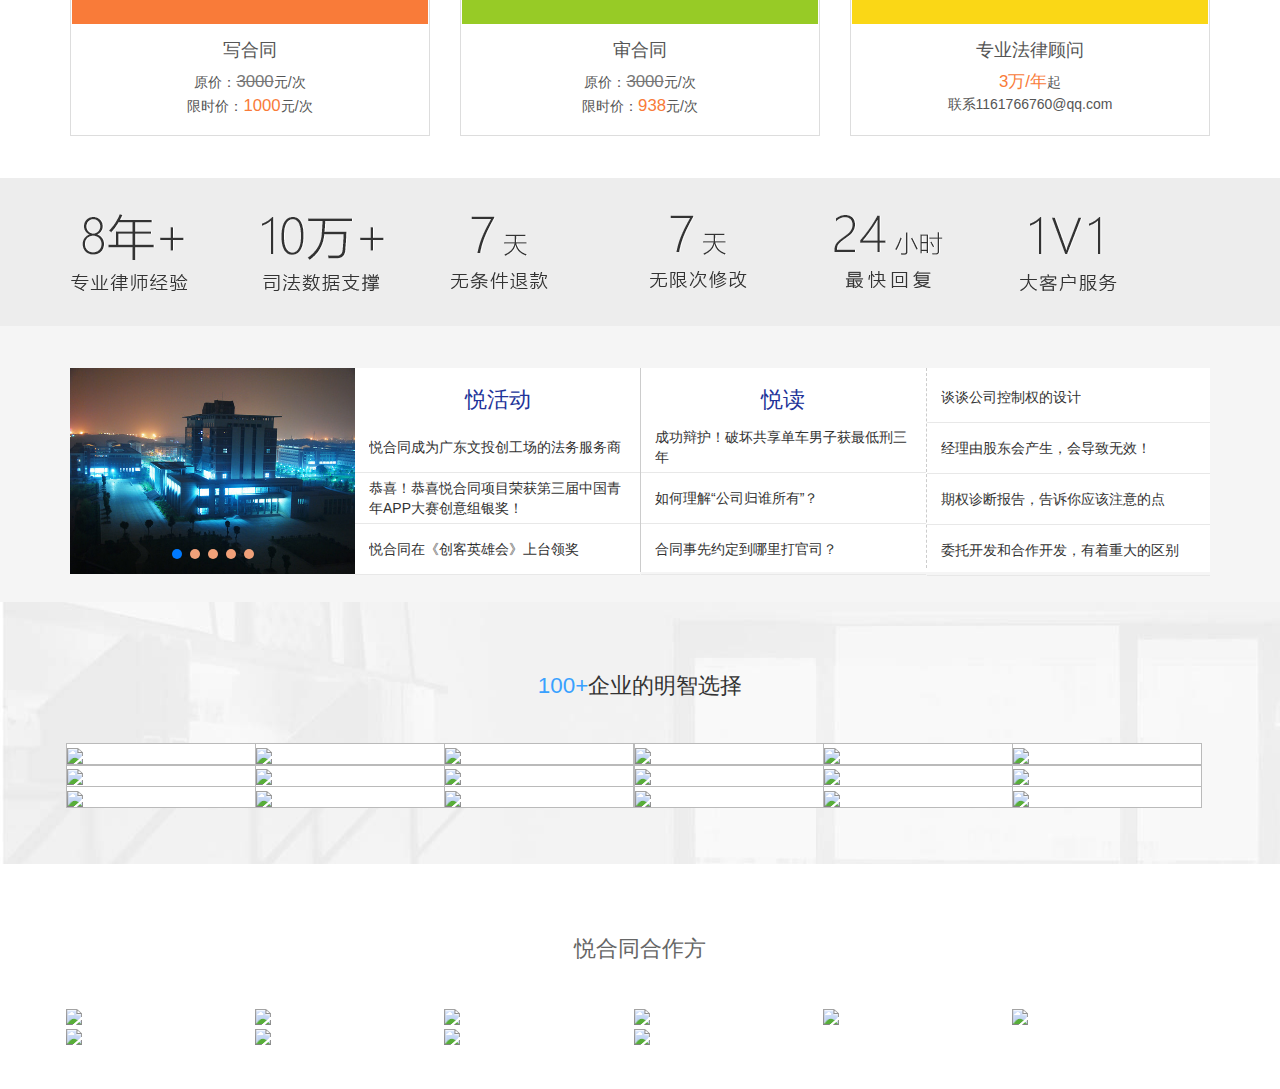
==== commit ed8357e8: "新增合作方" ====
--- a/index.html
+++ b/index.html
@@ -318,7 +318,7 @@
 				<div class="col-sm-4 col-xs-12">
 					<a href="#" class="busblock" style="text-decoration: none;">
 						<div class="buspicblock" style="background: #f97b39">
-							<i class="fa fa-font" aria-hidden="true"></i>
+							<i class="fa fa-pencil" aria-hidden="true"></i>
 							<p>你提需求</p>
 							<p>我出合同</p>
 						</div>
@@ -331,7 +331,7 @@
 				<div class="col-sm-4 col-xs-12">
 					<a href="#" class="busblock" style="text-decoration: none;">
 						<div class="buspicblock" style="background: #97cb26;">
-							<i class="fa fa-pencil-square-o" aria-hidden="true"></i>
+							<i class="fa fa-heartbeat" aria-hidden="true"></i>
 							<p>合同陷阱</p>
 							<p>专业诊断</p>
 						</div>
@@ -518,6 +518,27 @@
 		
 	</div>
 	<!--企业-->
+
+	<!--合作方-->
+	<div class="container-fluid main-body busrow">
+		<div class="container">
+			<h2 class="m-h2 m-h2-mb">悦合同合作方</h2>
+			
+			<div class="c-brand"><img src="https://s1.yuehetong.com/clogo/slashedon.jpg"></div>
+			<div class="c-brand"><img src="https://s1.yuehetong.com/clogo/yingkelogo.jpg"></div>
+			<div class="c-brand"><img src="https://s1.yuehetong.com/clogo/qcloud.png"></div>
+			<div class="c-brand"><img src="https://s1.yuehetong.com/clogo/haizhizhu.jpg"></div>
+			<div class="c-brand"><img src="https://s1.yuehetong.com/clogo/1918.png"></div>
+			<div class="c-brand"><img src="https://s1.yuehetong.com/clogo/nanjiquan.png"></div>
+
+			<div class="c-brand"><img src="https://s1.yuehetong.com/clogo/zhizhu.jpg"></div>
+			<div class="c-brand"><img src="https://s1.yuehetong.com/clogo/duoyoumi.jpg"></div>
+			<div class="c-brand"><img src="https://s1.yuehetong.com/clogo/makerstreet2.jpg"></div>
+			<div class="c-brand"><img src="https://s1.yuehetong.com/clogo/36kr.png"></div>
+		</div>
+		
+	</div>
+	<!--合作方-->
 
 
 
--- a/css/index.css
+++ b/css/index.css
@@ -446,11 +446,14 @@
  	background:#fff;
  	cursor:pointer
 }
+.c-brand{
+	border: none;
+}
 .m-brand img,.c-brand img {
  width:100%;
  height:auto;
  -webkit-transition:all .6s cubic-bezier(.19,1,.22,1);
- transition:all .6s cubic-bezier(.19,1,.22,1)
+ transition:all .6s cubic-bezier(.19,1,.22,1);
 }
 .m-brand img:hover,.c-brand img:hover {
  -webkit-transform:scale(1.08);
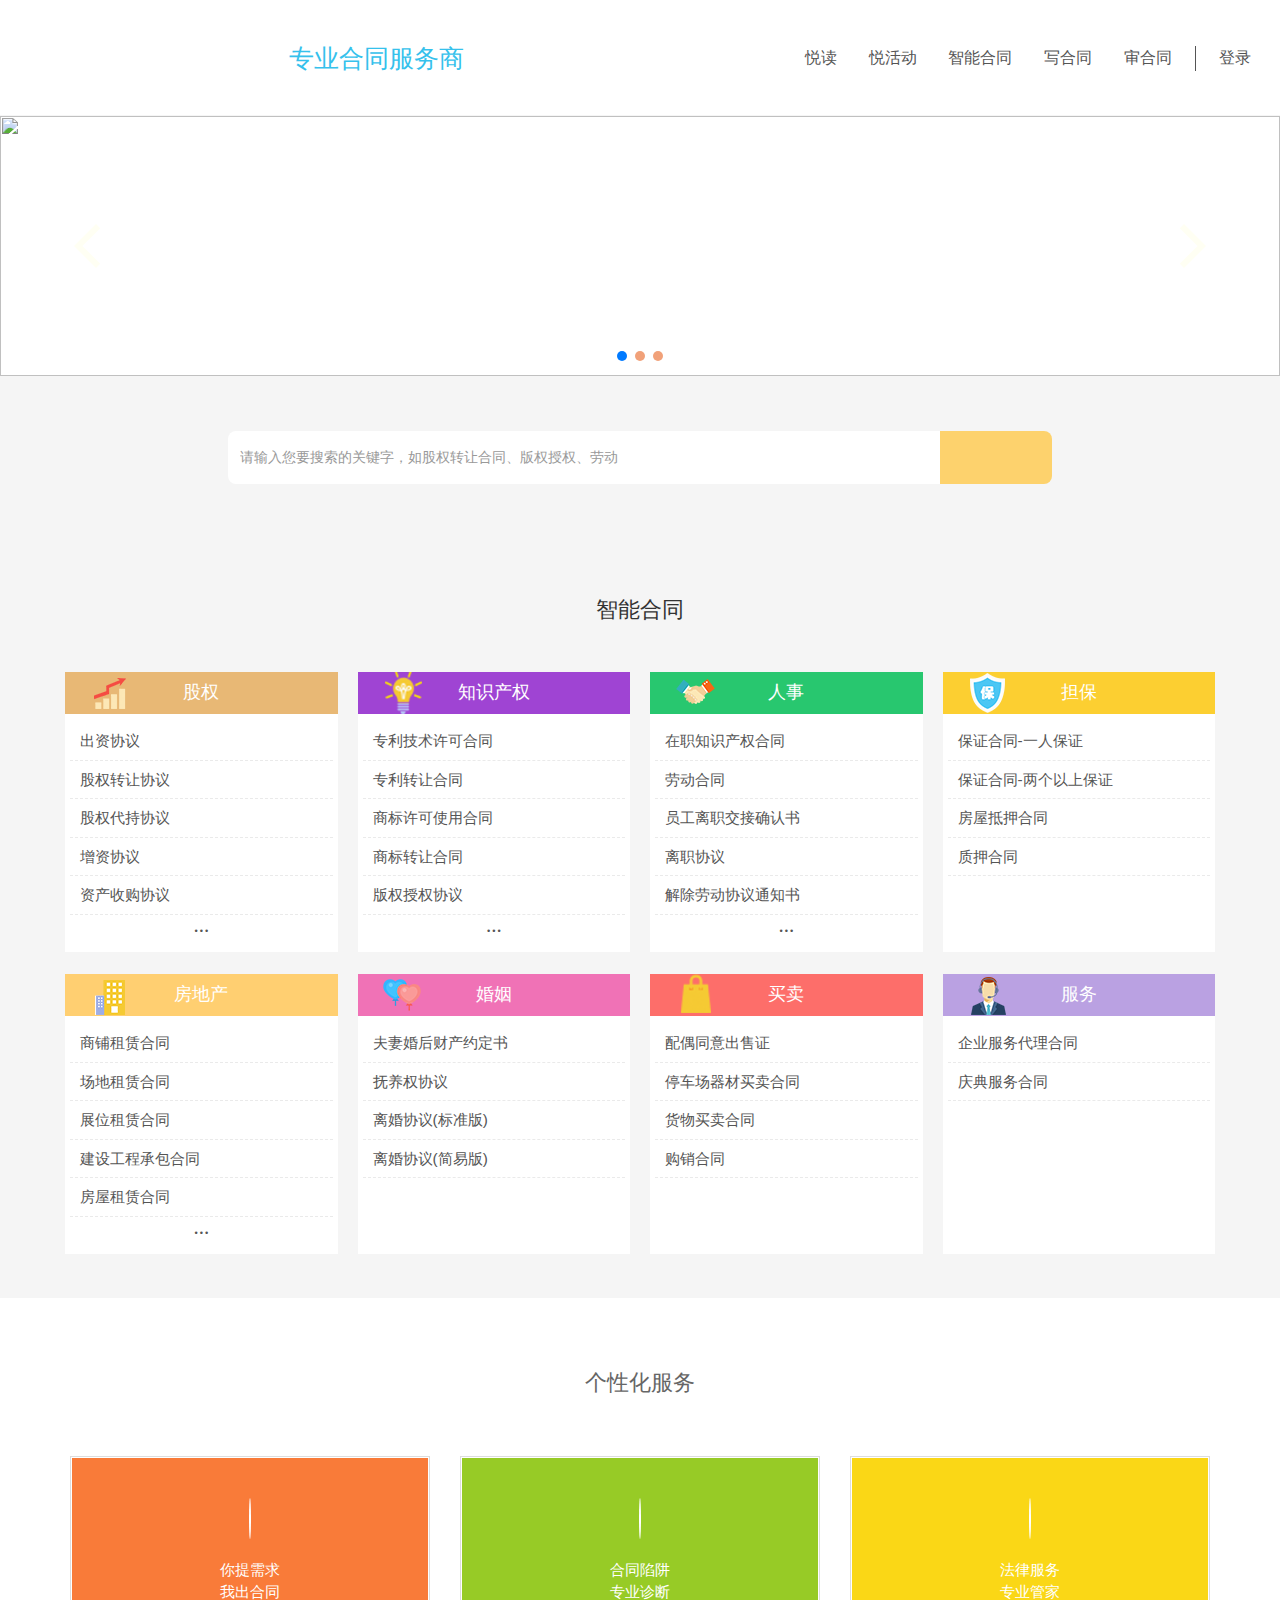
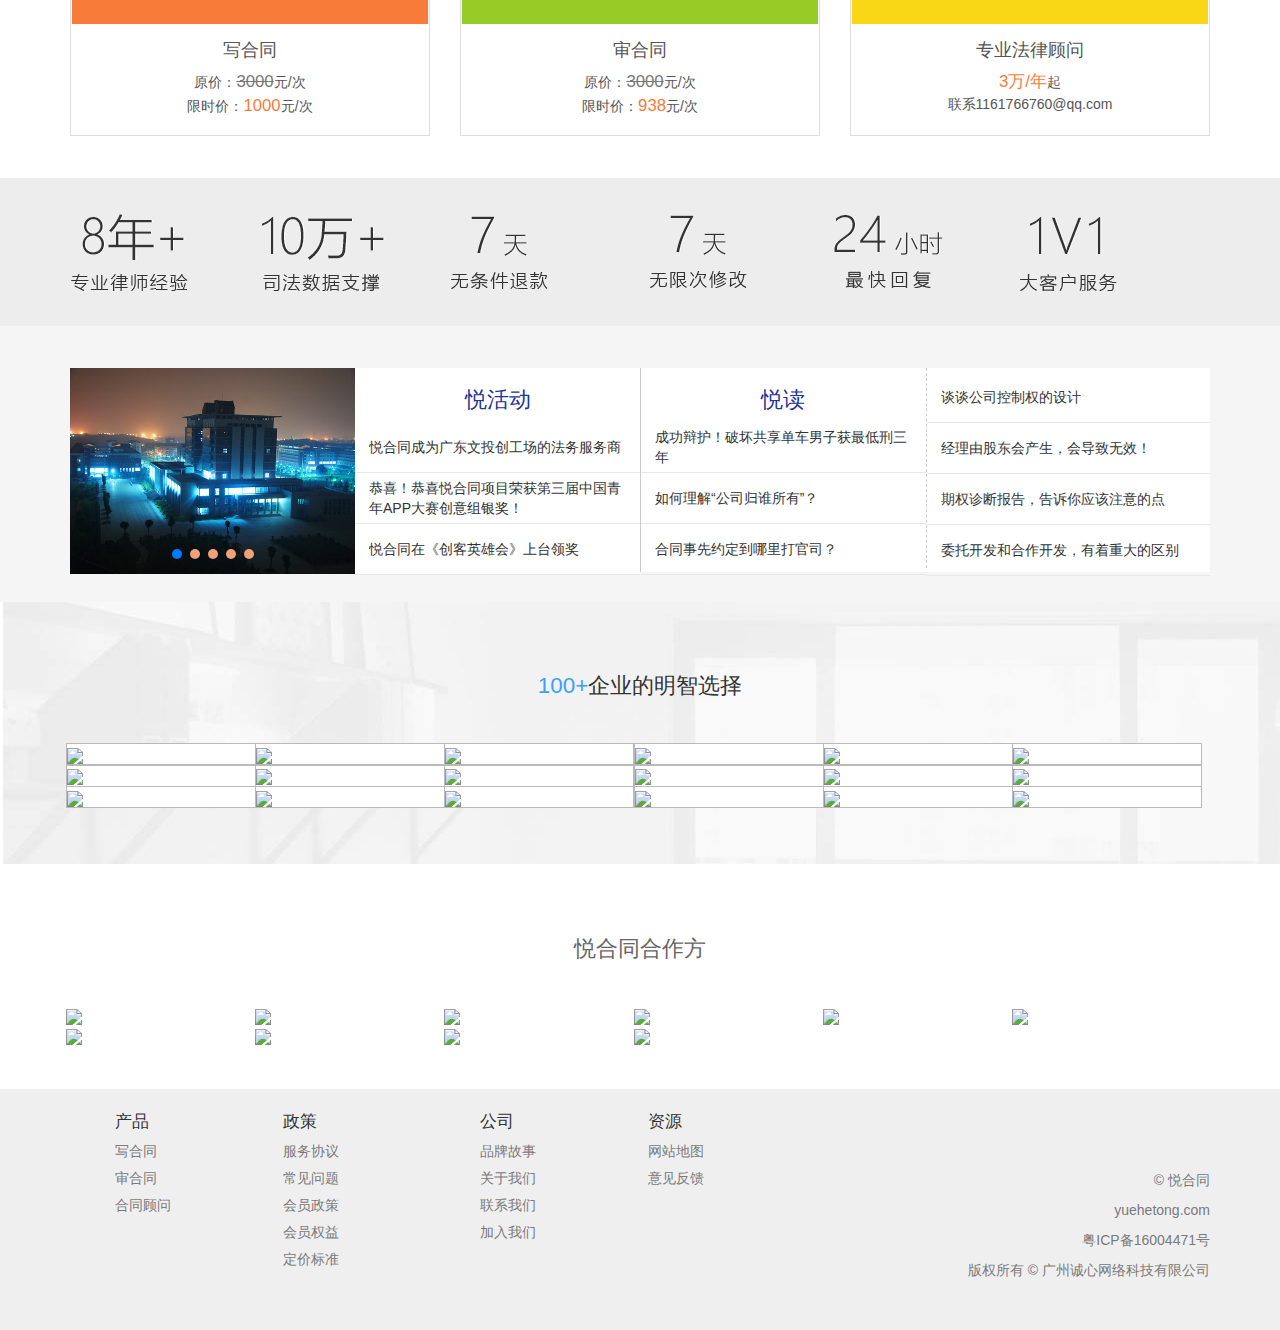
==== commit d87f5a68: "完工" ====
--- a/index.html
+++ b/index.html
@@ -539,6 +539,57 @@
 		
 	</div>
 	<!--合作方-->
+
+	<!--底部-->
+	<footer>
+		<div id="footer-in"  class="container">
+
+			<div class="col-sm-8 footer-menu">
+				<div class="col-sm-6">
+					<div class="col-xs-6">
+						<div class="ftitle">产品</div>
+						<a href="#" class="footer-a">写合同</a>
+						<a href="#" class="footer-a">审合同</a>
+						<a href="#" class="footer-a">合同顾问</a>
+					</div>
+					<div class="col-xs-6">
+						<div class="ftitle">政策</div>
+						<a href="#" class="footer-a">服务协议</a>
+						<a href="#" class="footer-a">常见问题</a>
+						<a href="#" class="footer-a">会员政策</a>
+						<a href="#" class="footer-a">会员权益</a>
+						<a href="#" class="footer-a">定价标准</a>
+					</div>
+				</div>
+				<div class="col-sm-6">
+					<div class="col-xs-6">
+						<div class="ftitle">公司</div>
+						<a href="#" class="footer-a">品牌故事</a>
+						<a href="#" class="footer-a">关于我们</a>
+						<a href="#" class="footer-a">联系我们</a>
+						<a href="#" class="footer-a">加入我们</a>
+					</div>
+					<div class="col-xs-6">
+						<div class="ftitle">资源</div>
+						<a href="#" class="footer-a">网站地图</a>
+						<a href="#" class="footer-a">意见反馈</a>
+					</div>
+				</div>
+			</div>
+
+
+			<div class="col-sm-4 cp">
+				<p>© 悦合同</p>
+				<p><a href="#" class="footer-a">yuehetong.com</a></p>
+				<p><a href="#" class="footer-a">粤ICP备16004471号</a></p>
+				<p>版权所有 © 广州诚心网络科技有限公司</p>
+
+			</div>
+
+			<div class="clearfix"></div>
+		</div>
+	</footer>
+	<!--底部-->
 
 
 
--- a/css/index.css
+++ b/css/index.css
@@ -464,4 +464,36 @@
  -webkit-filter:grayscale(1);
  filter:grayscale(100%);
  filter:gray
+}
+
+footer{
+	background: #efefef;
+	color: #7a7a7a;
+	padding-bottom: 40px;
+	height: auto;
+}
+.footer-menu{
+	margin: 1.5em 0 1em 0;
+
+}
+#footer-in{
+	position: relative;
+}
+.ftitle{
+	color: #333;
+	font-size: 1.2em;
+}
+.footer-a{
+	display: block;
+	color: #7a7a7a;
+	margin: .5em 0;
+}
+footer .cp{
+	text-align: right;
+	position: absolute;
+	right: 0;
+	bottom: 0;	
+}
+.cp p{
+	margin: 0 0 10px;
 }